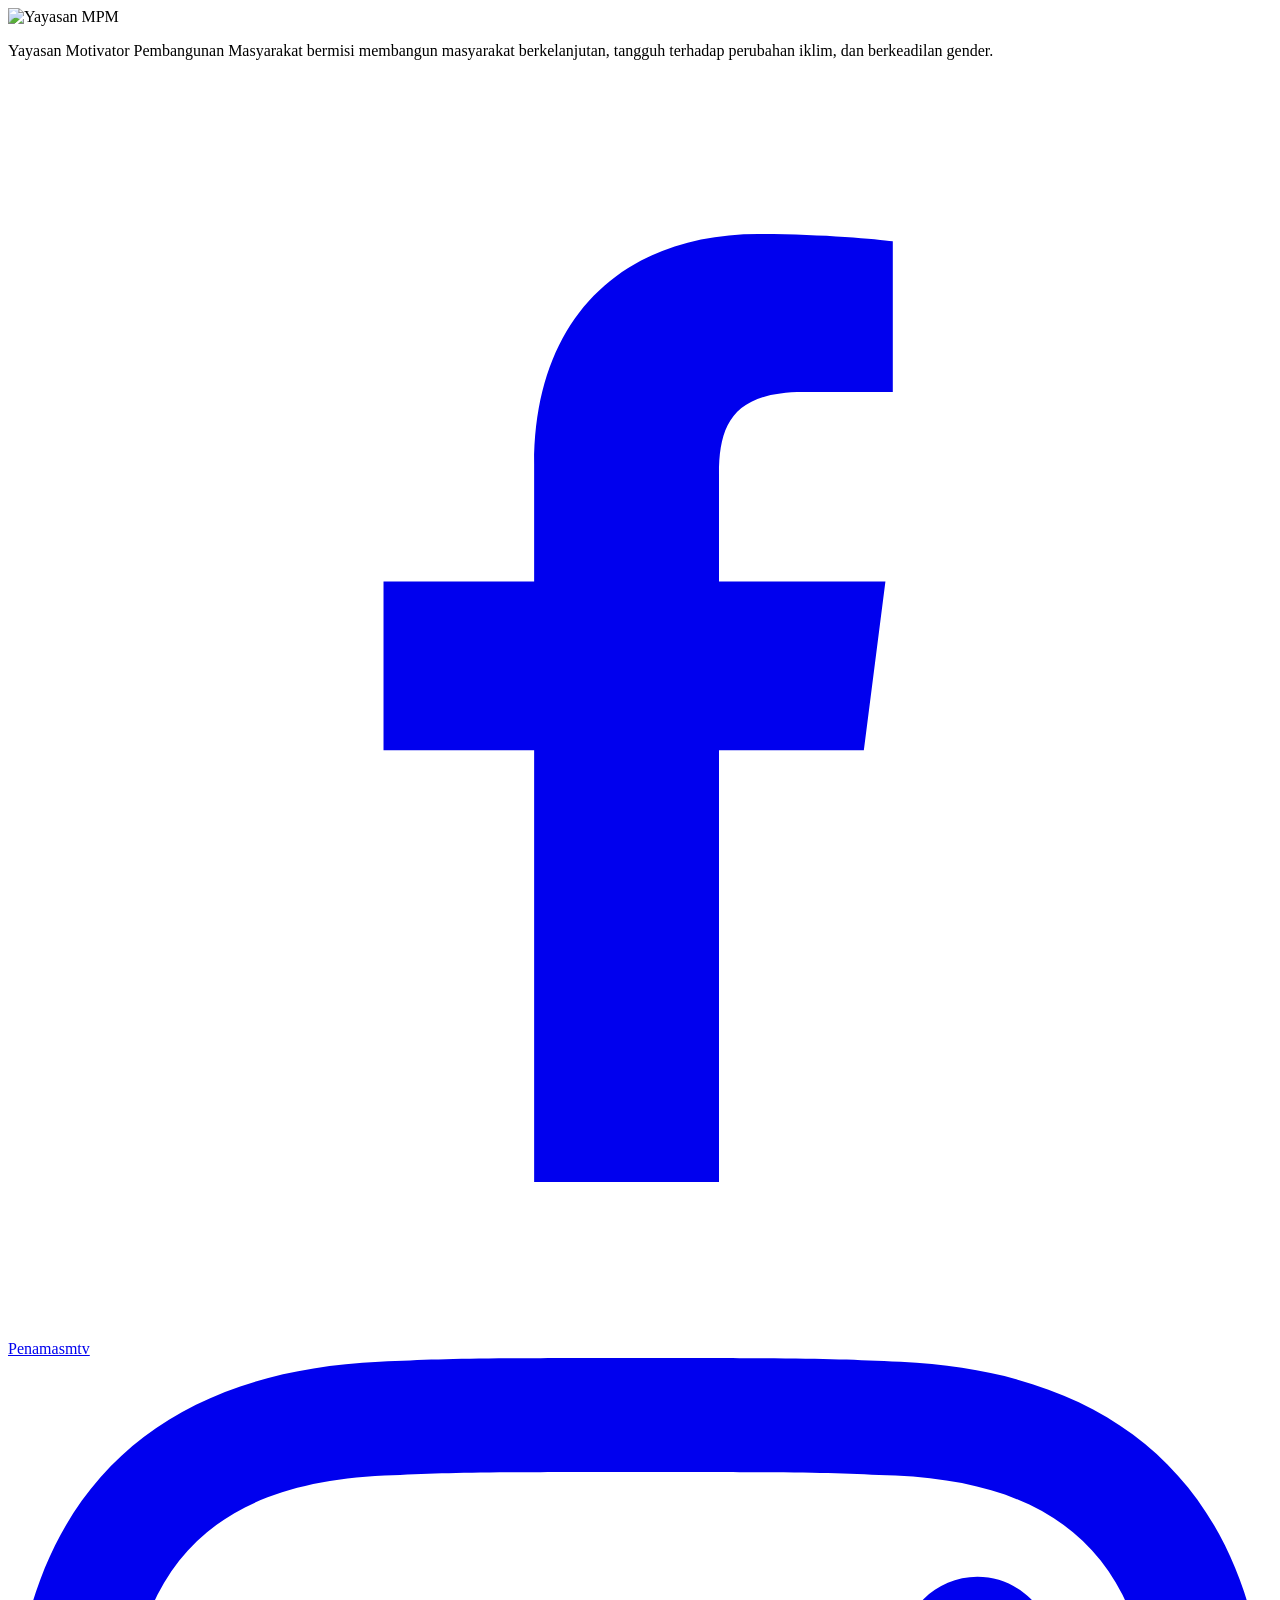
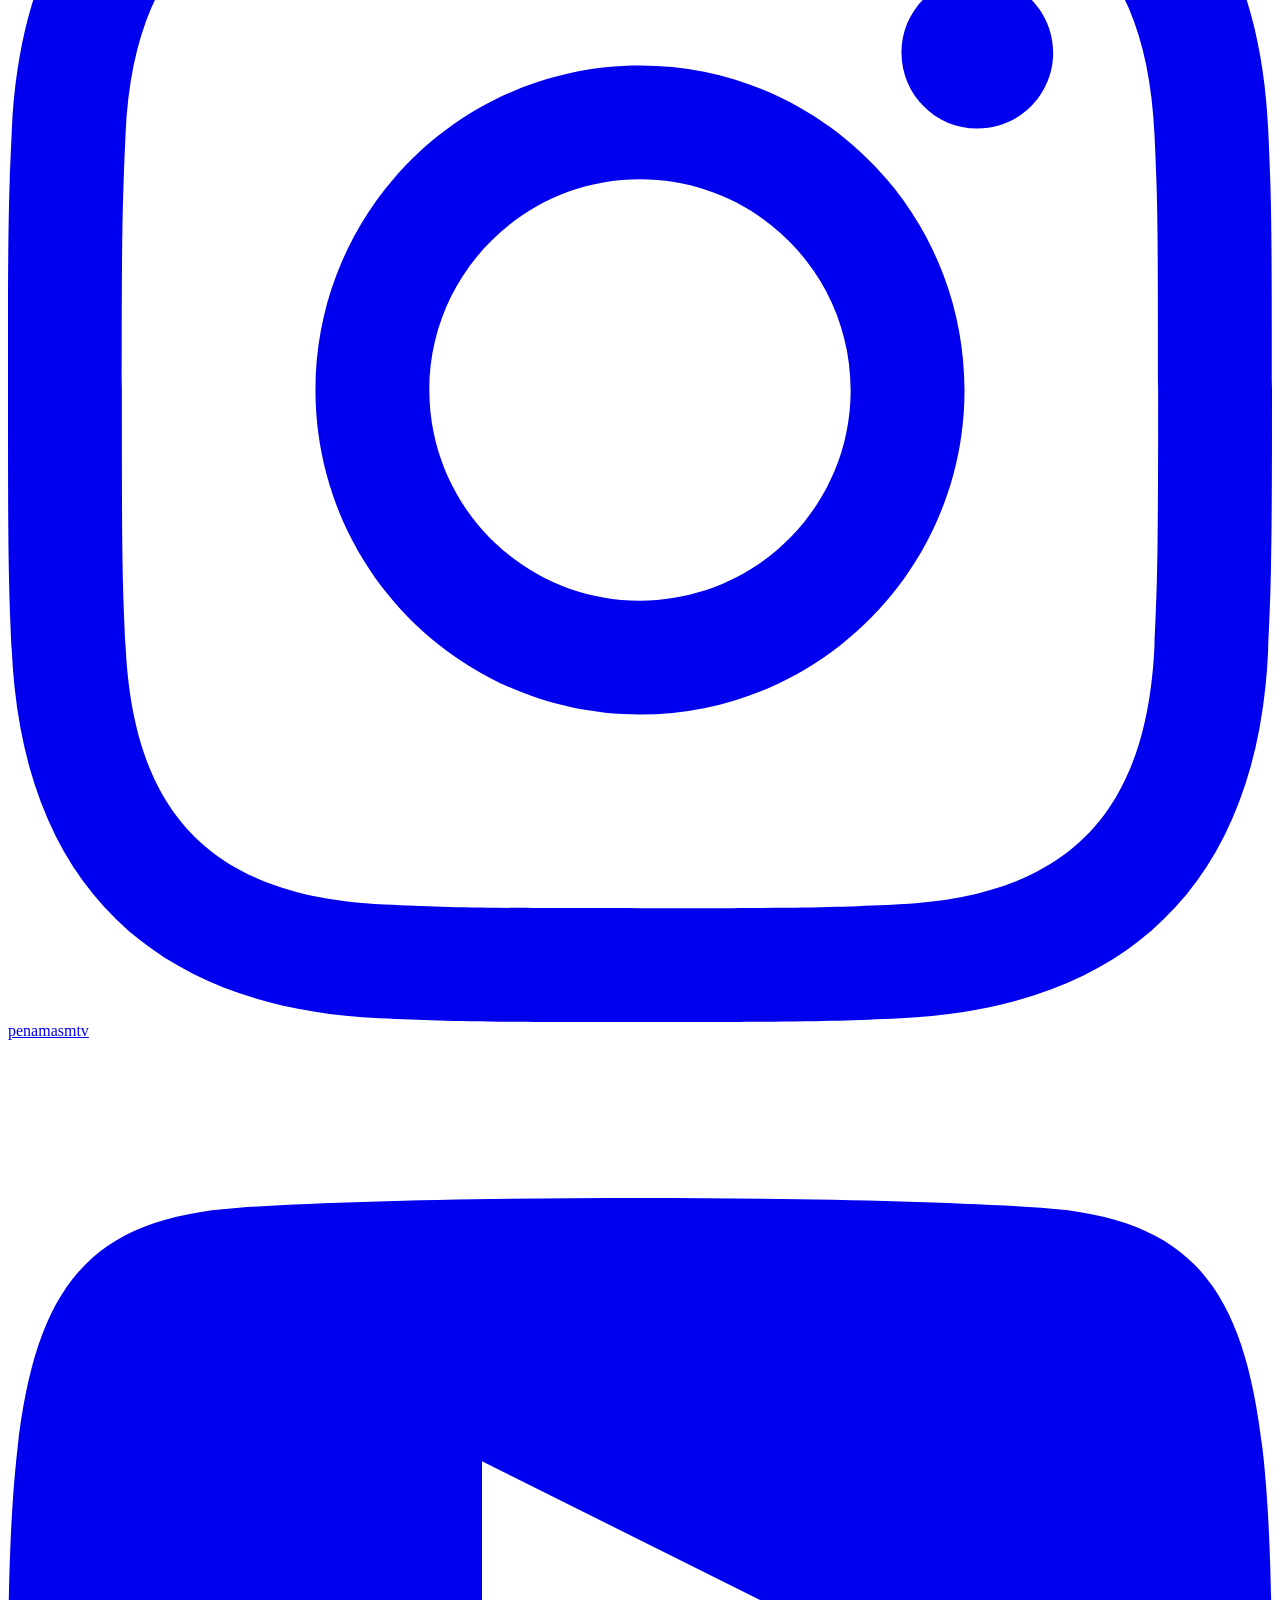
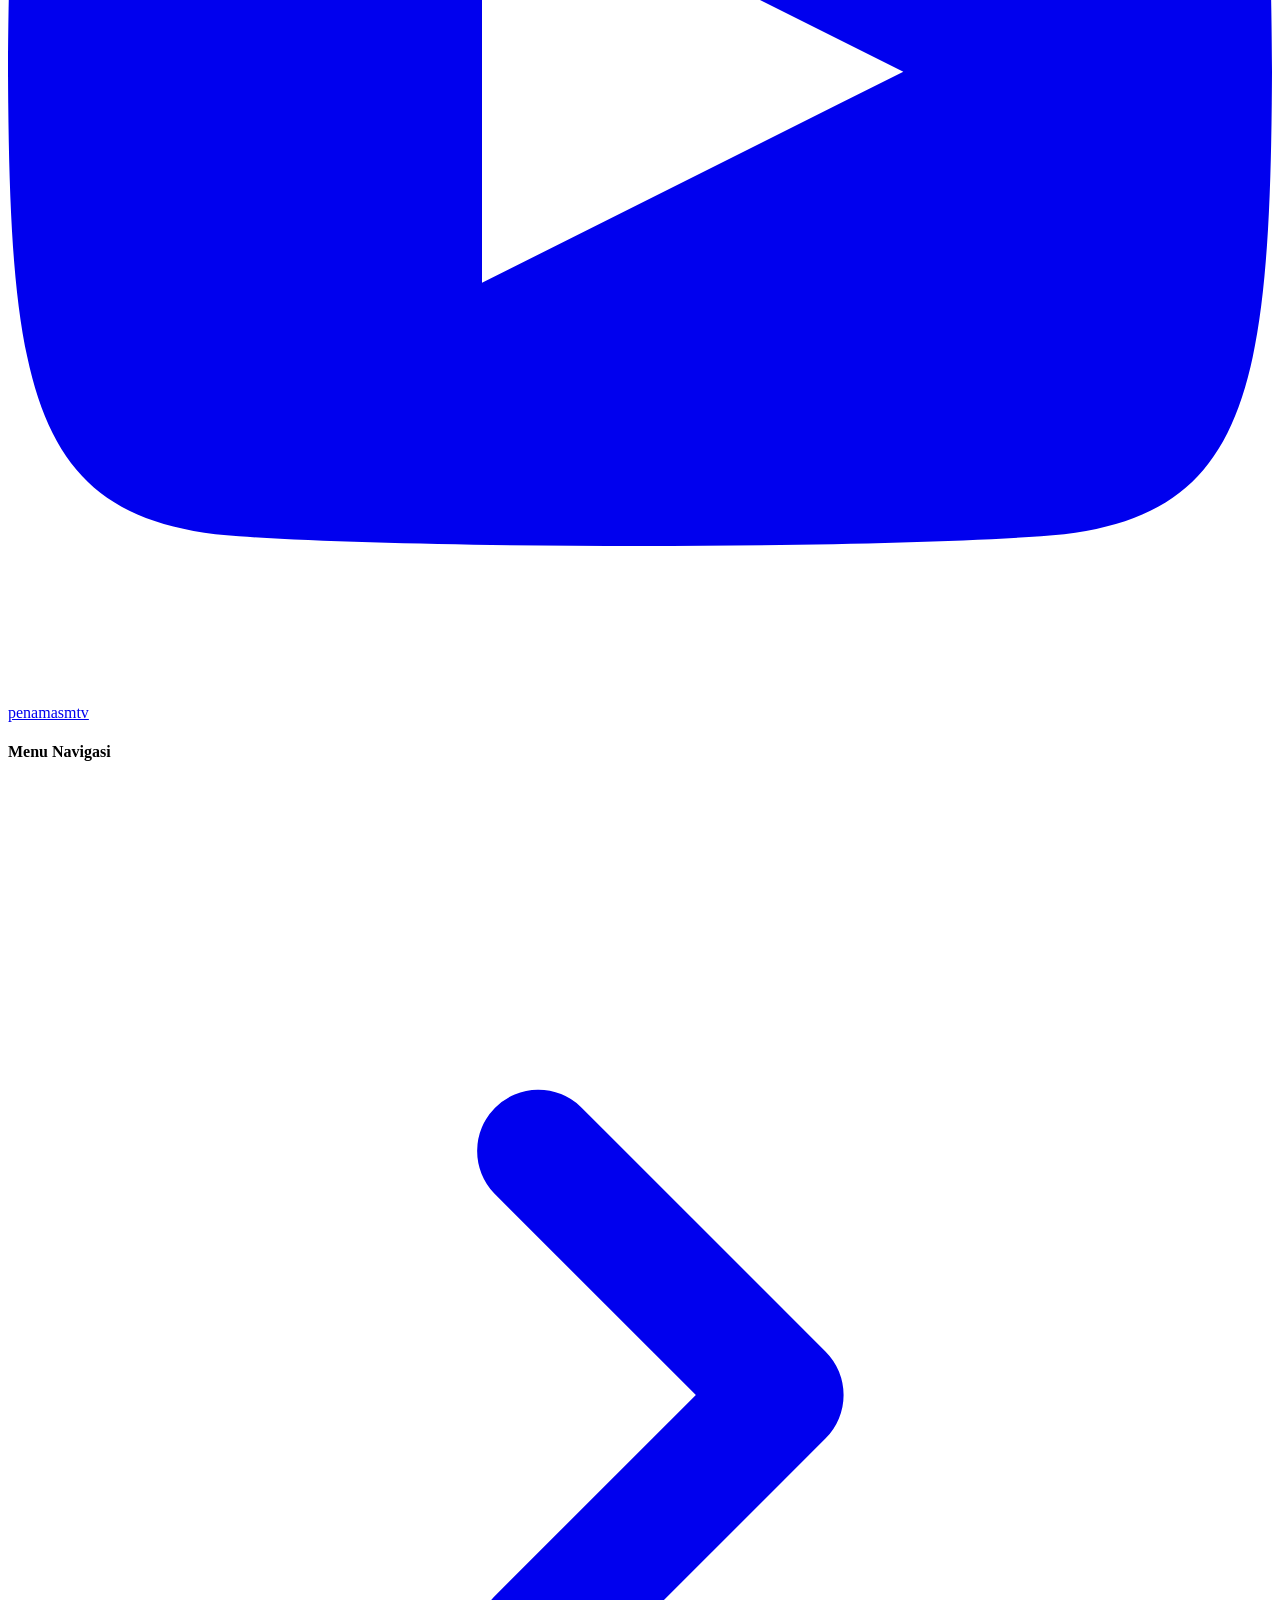
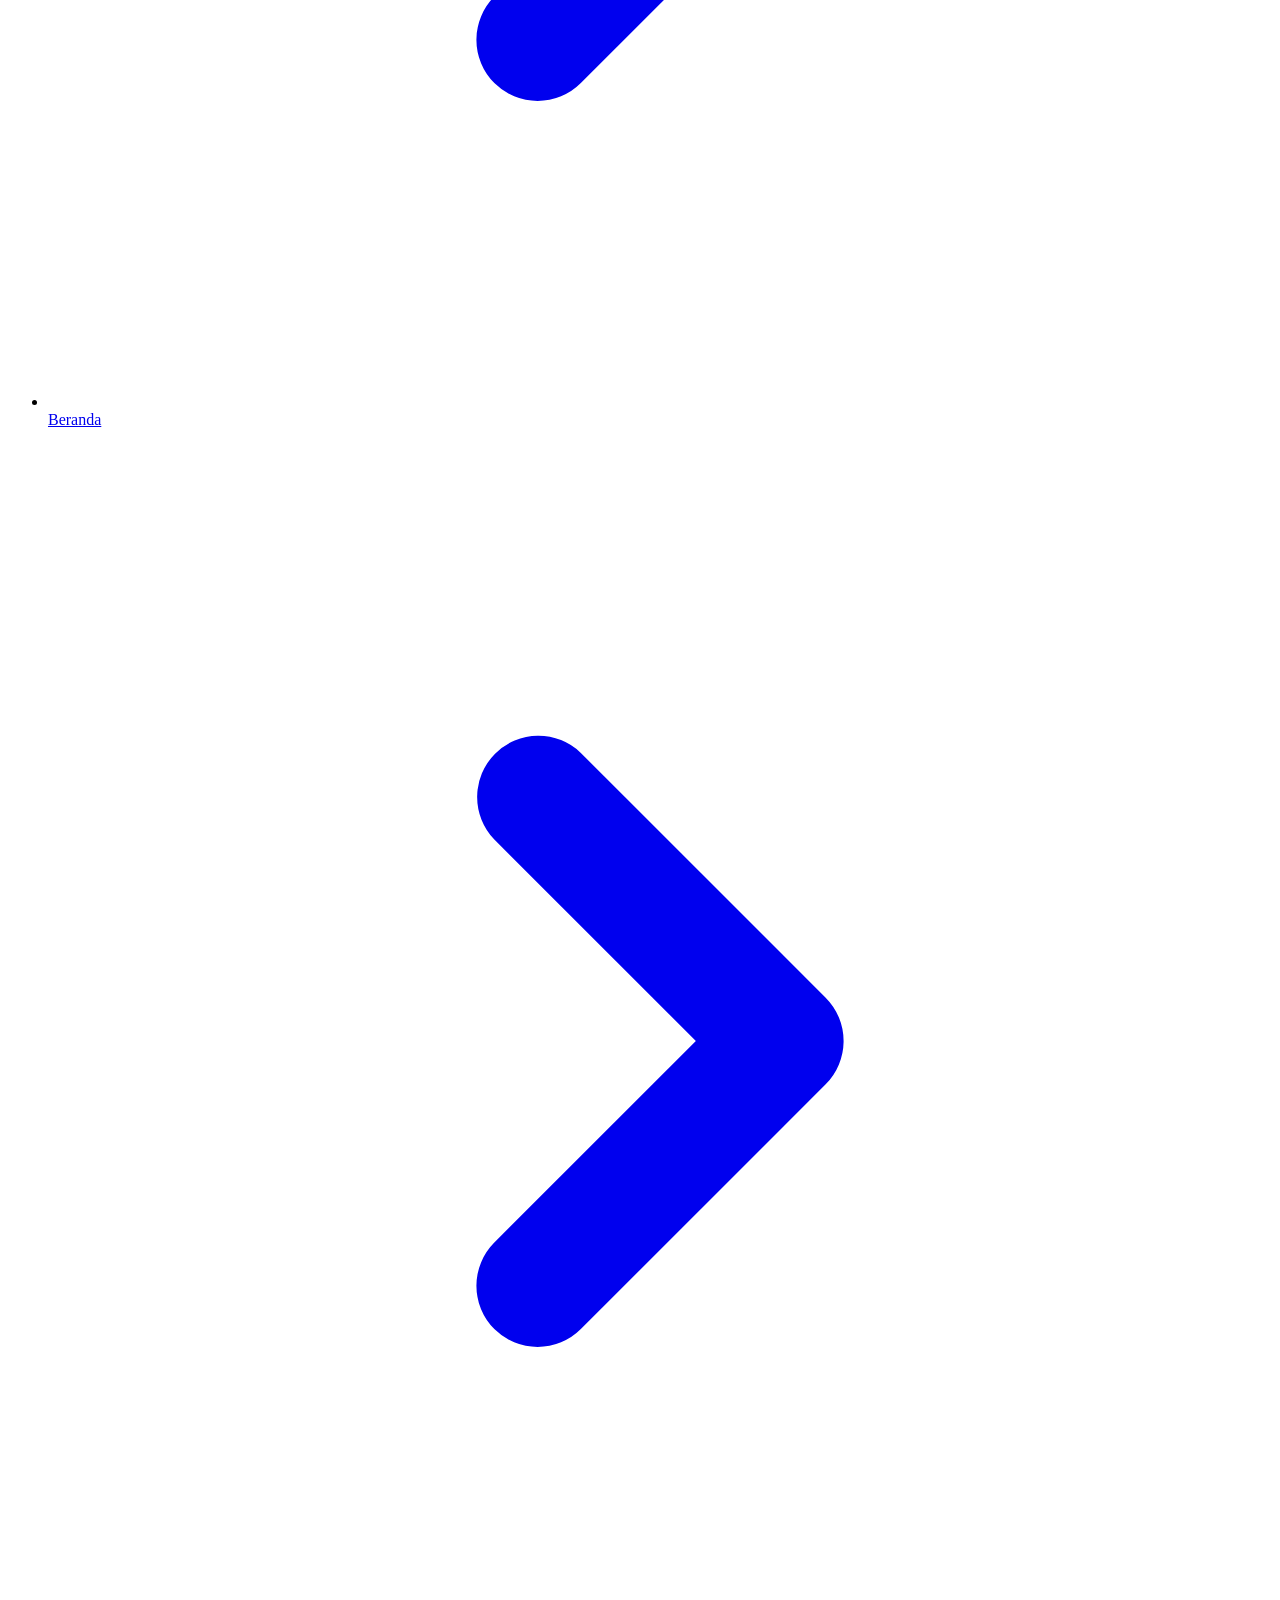
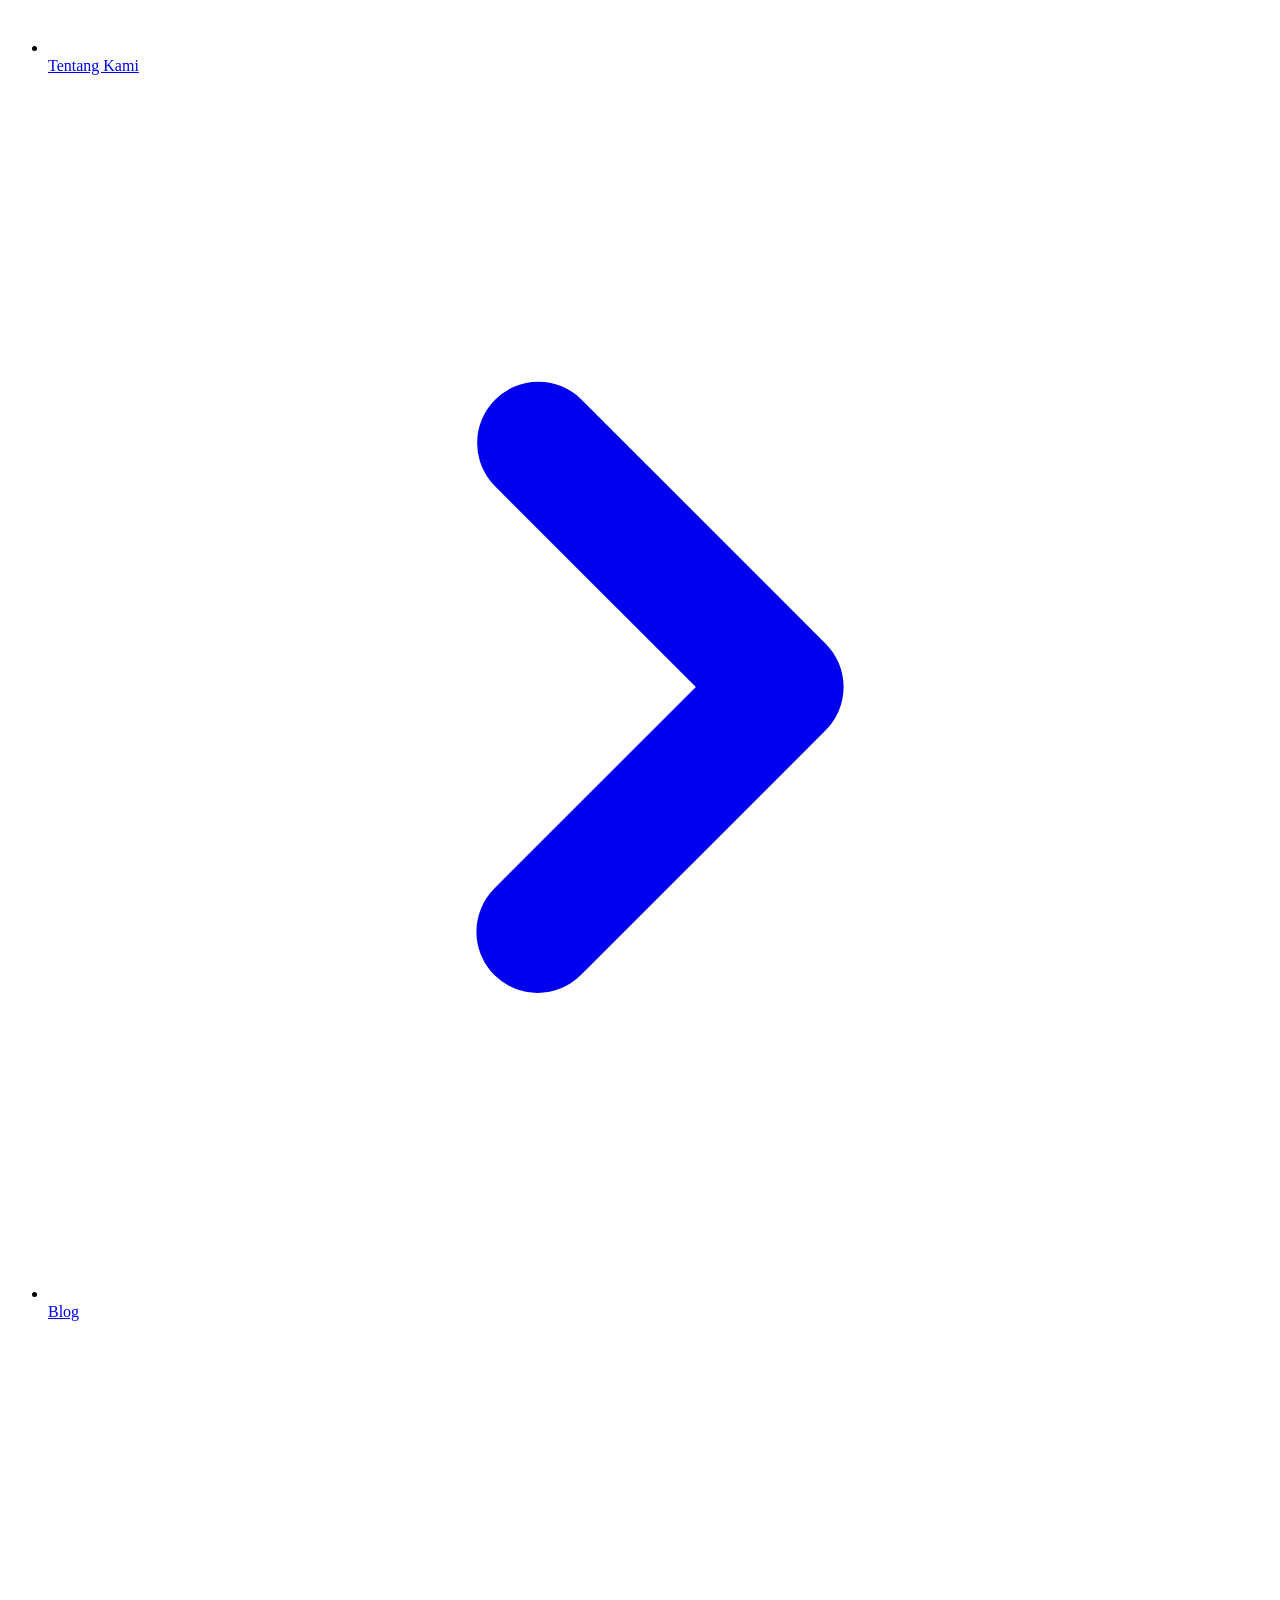
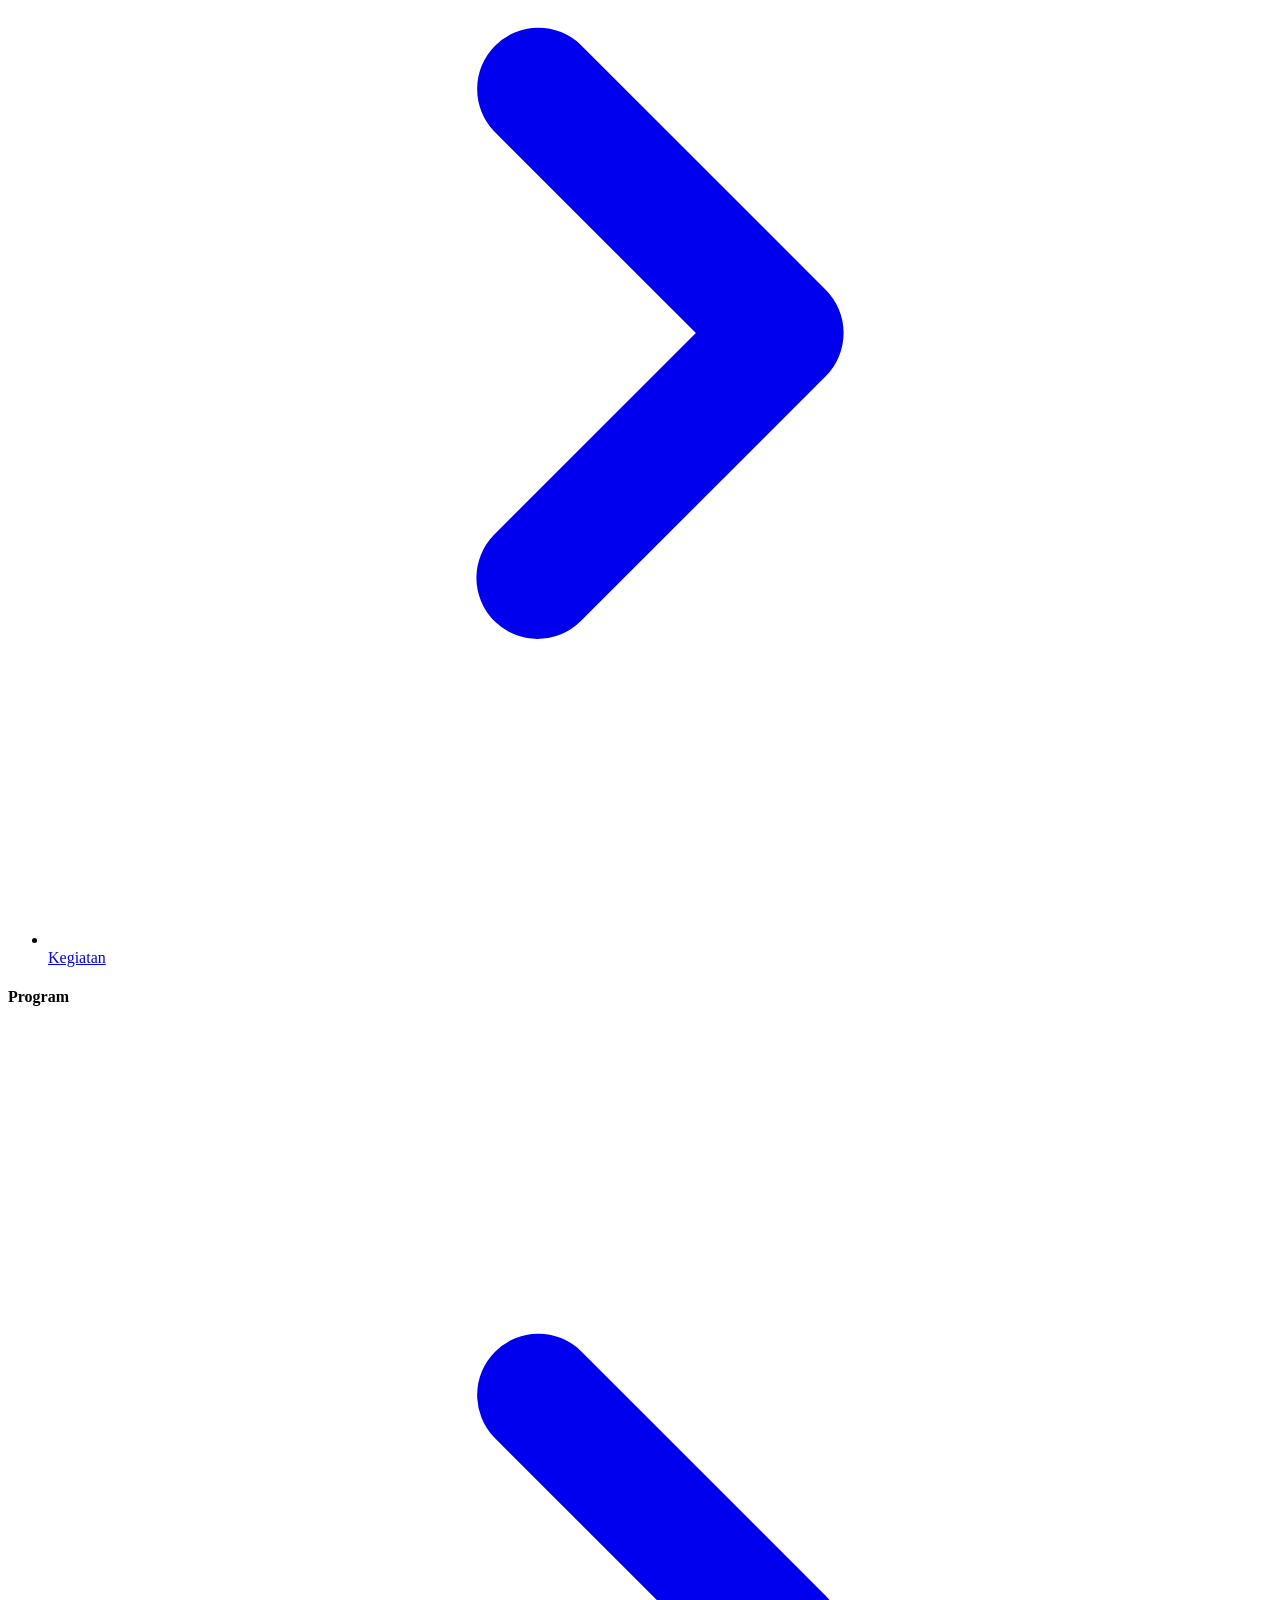
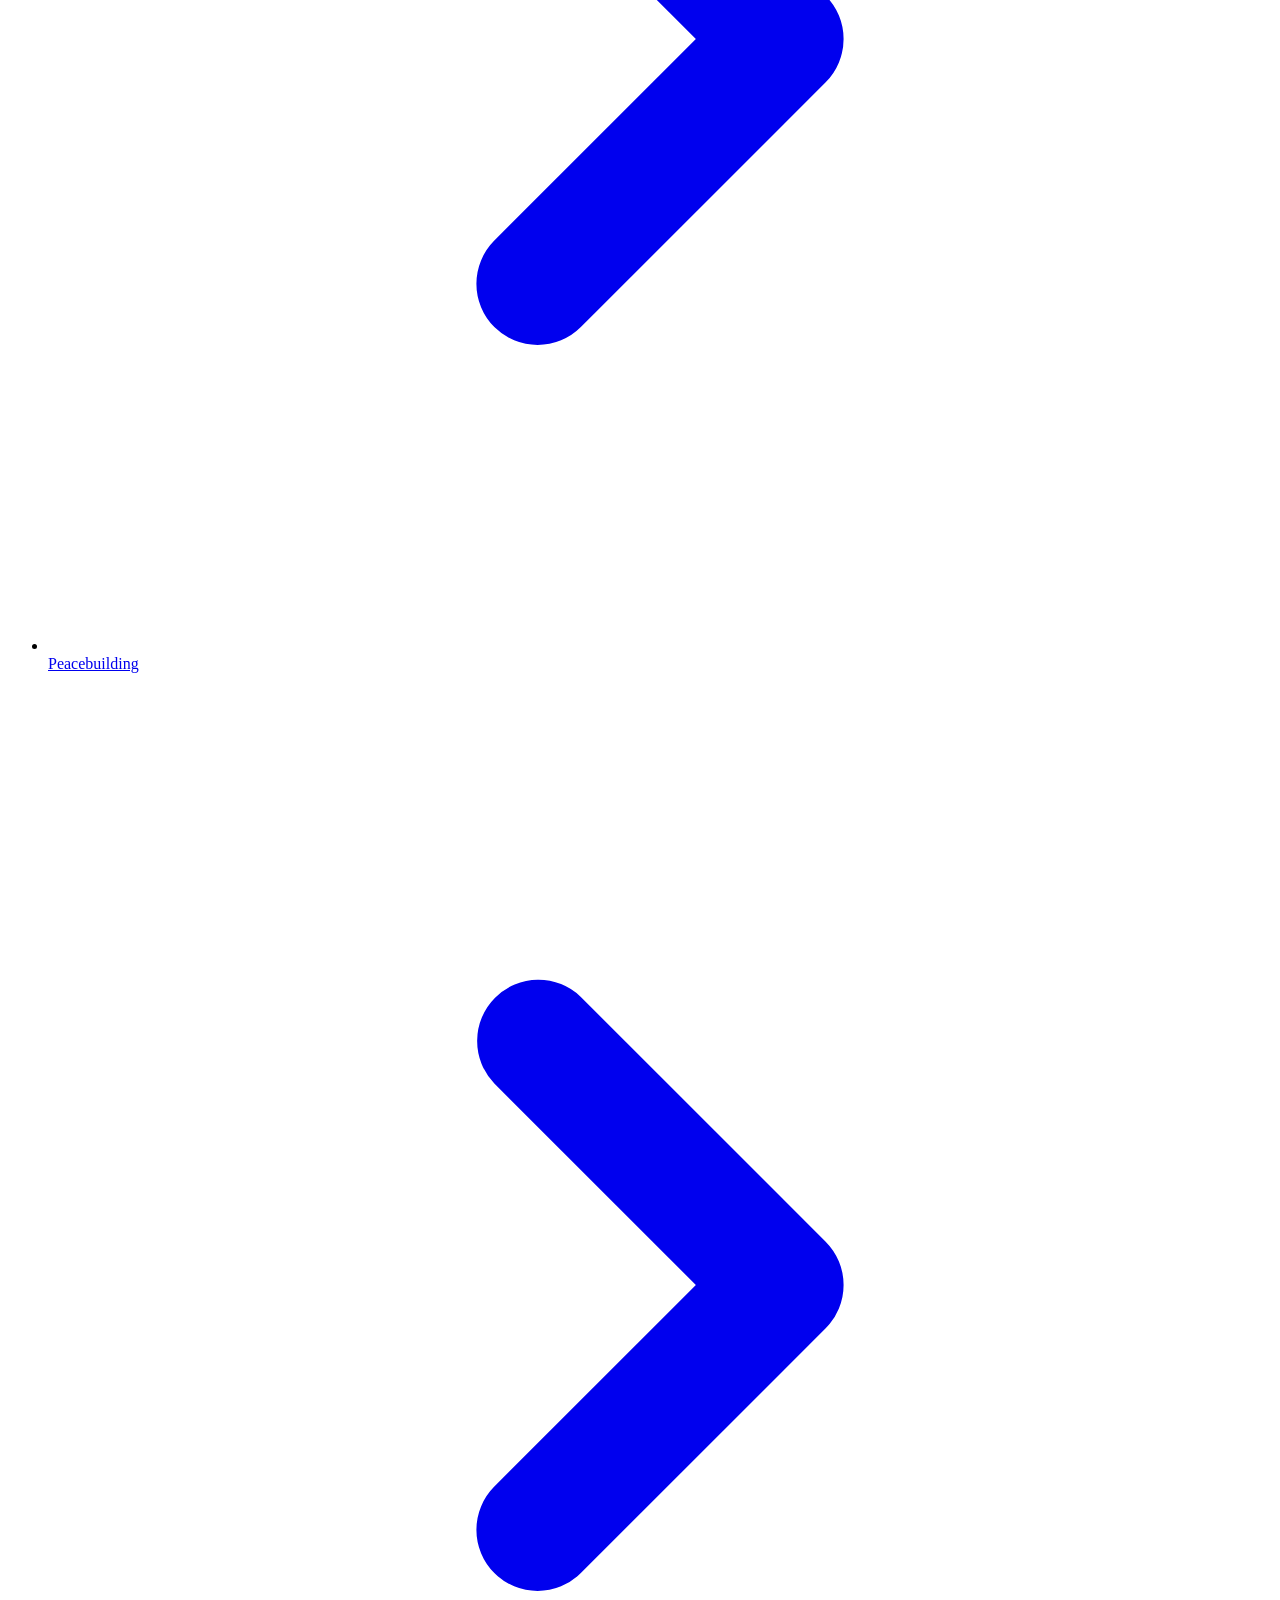
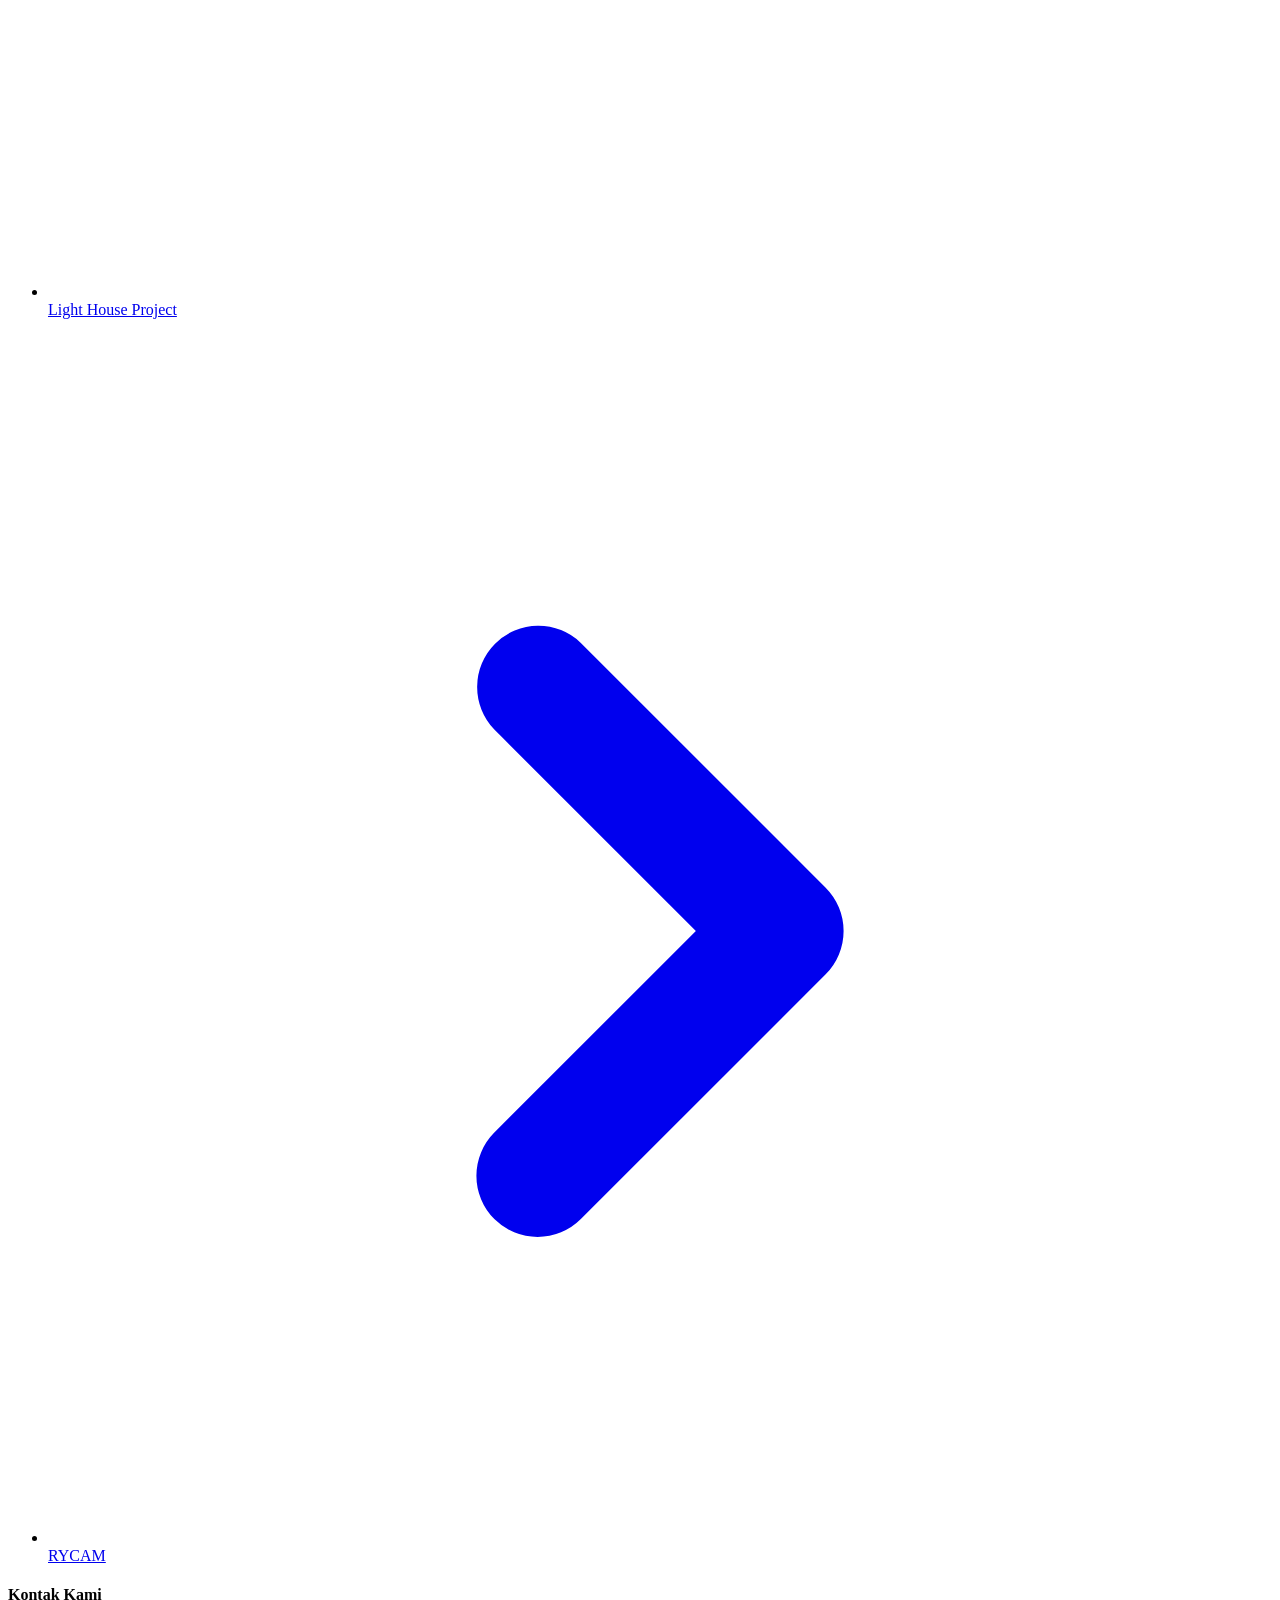
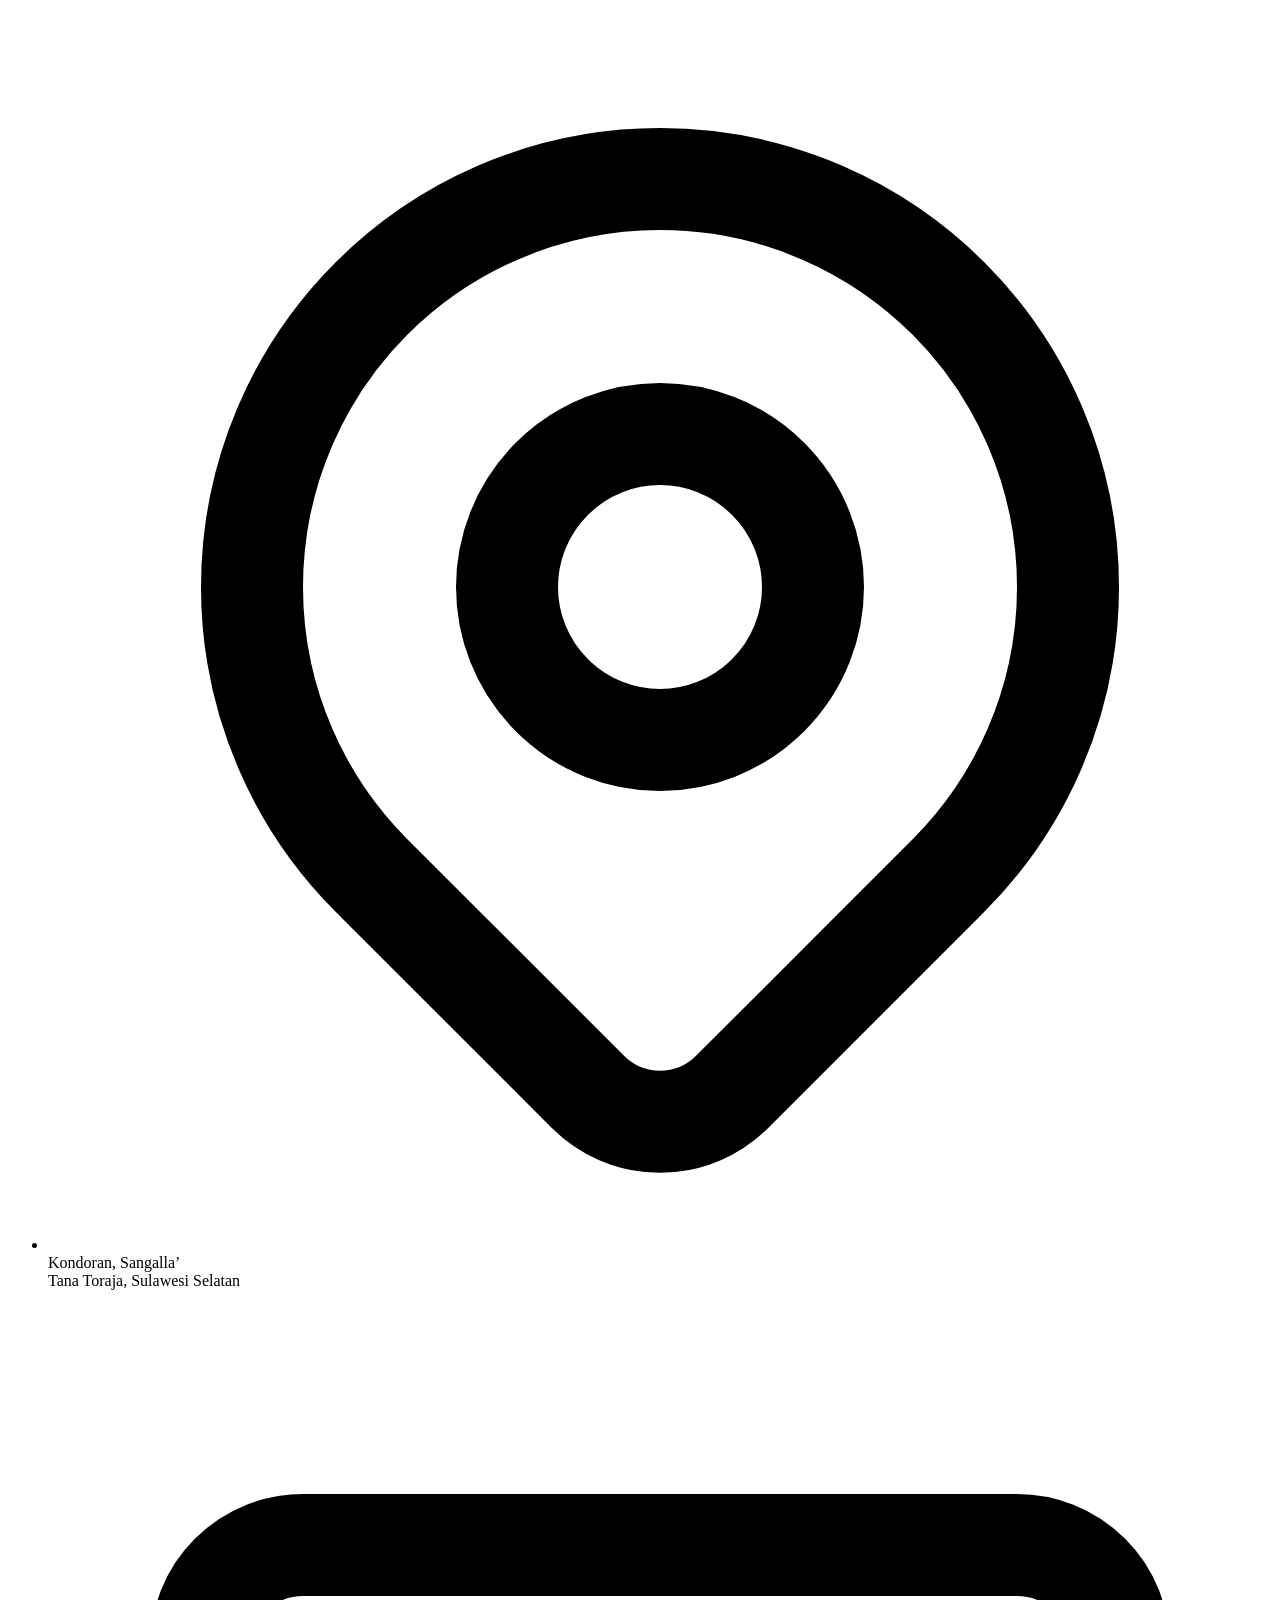
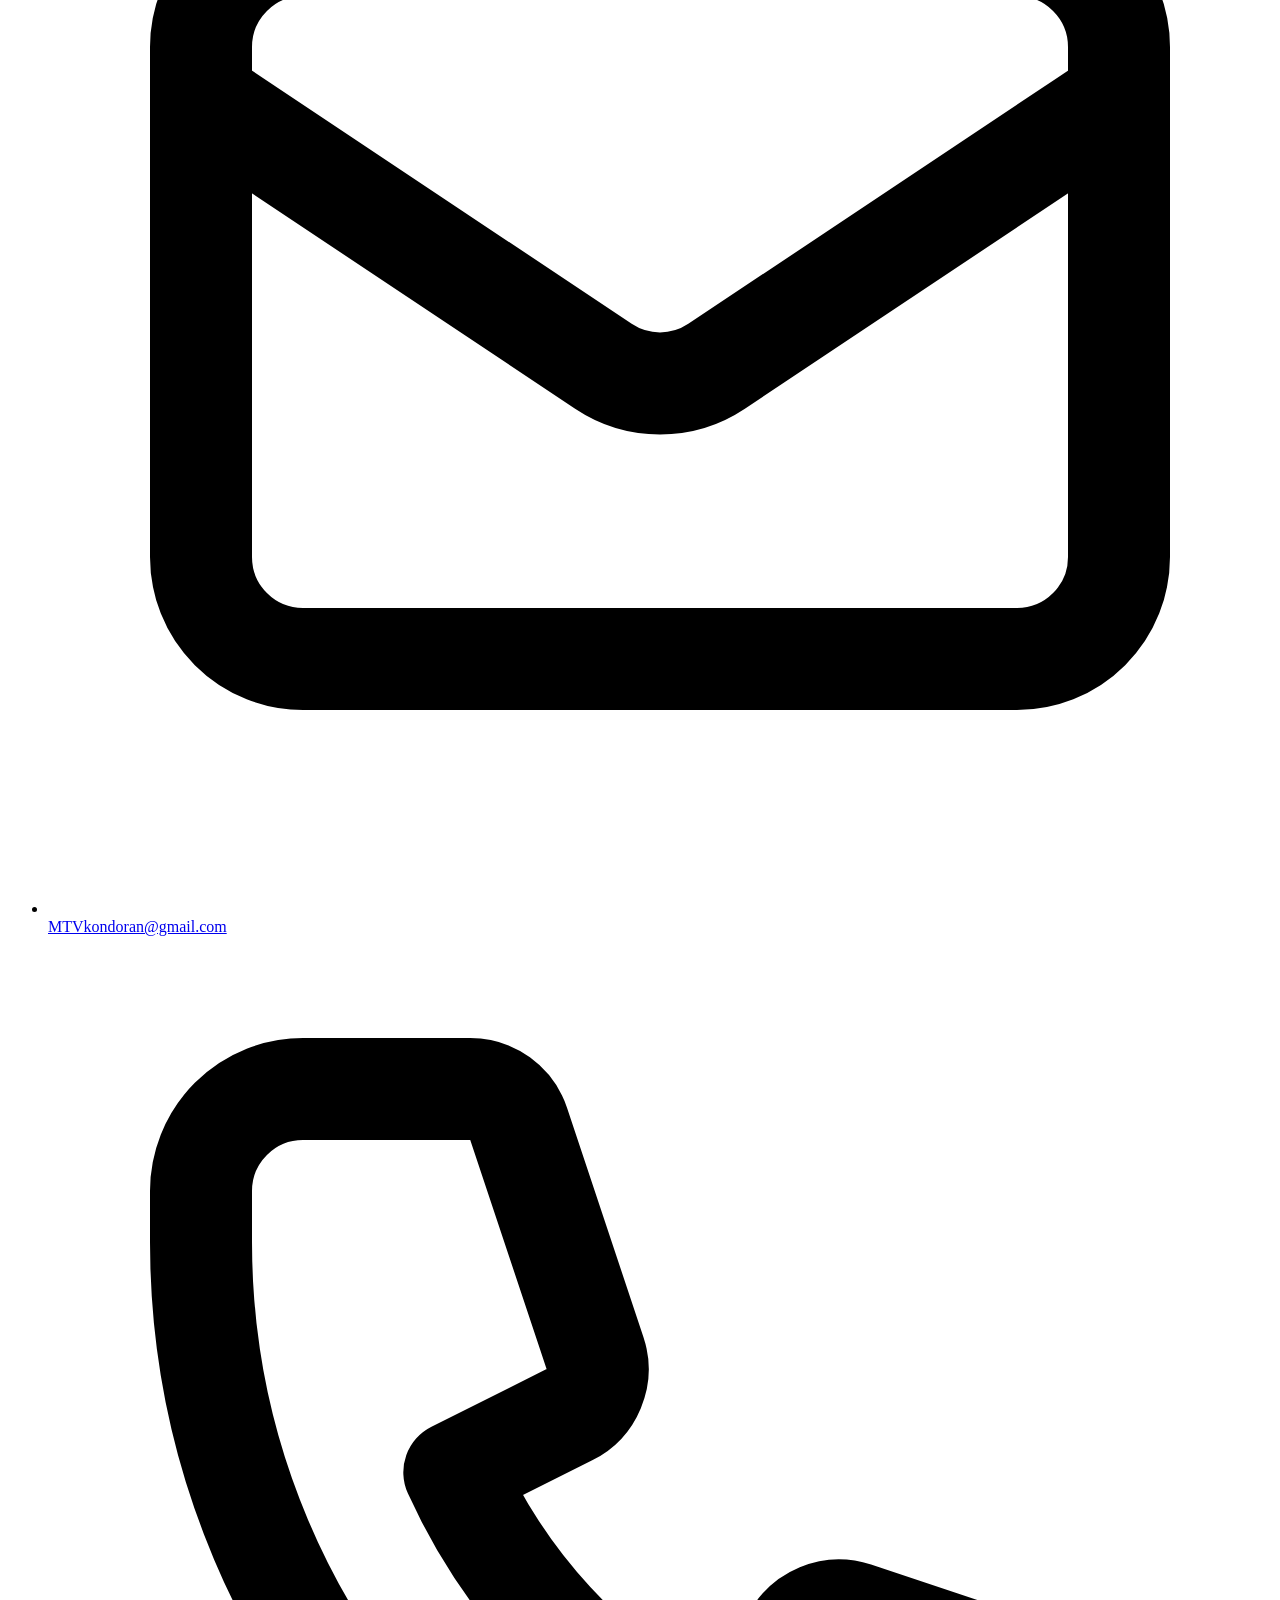
==== components/footer.html @ 064f239c "Add MPM website project Co-authored-by: Copilot <223556219+Copilot@users.noreply.github.com>" ====
<body>
  <footer class="bg-dark text-white pt-20 pb-10 border-t-8 border-primary relative">
    <div class="container mx-auto px-4 lg:px-8 max-w-7xl">
      <div class="grid grid-cols-1 md:grid-cols-2 lg:grid-cols-4 gap-12 mb-16">
        
        <!-- Col 1: Tentang -->
        <div>
          <img src="https://penamasmotivator.org/wp-content/uploads/2025/08/logo-web3.png.webp" alt="Yayasan MPM" class="h-12 mb-6 bg-white p-2 rounded">
          <p class="text-gray-400 mb-6 leading-relaxed">
            Yayasan Motivator Pembangunan Masyarakat bermisi membangun masyarakat berkelanjutan, tangguh terhadap perubahan iklim, dan berkeadilan gender.
          </p>
          <div class="flex flex-col gap-3">
            <a href="https://www.facebook.com/share/19dEZZb1UH/" target="_blank" rel="noopener noreferrer" class="inline-flex w-fit items-center gap-3 text-gray-400 hover:text-white transition-colors">
              <svg aria-hidden="true" fill="currentColor" class="h-5 w-5 text-blue-400" viewBox="0 0 24 24"><path d="M13.5 21v-8.2h2.75l.41-3.2H13.5V7.56c0-.93.26-1.56 1.6-1.56h1.7V3.14c-.3-.04-1.34-.14-2.55-.14-2.53 0-4.26 1.54-4.26 4.37V9.6H7.13v3.2h2.86V21h3.51z"/></svg>
              <span>Penamasmtv</span>
            </a>
            <a href="https://www.instagram.com/penamasmtv?cplk=eWZhNmZvN3ZsanVn" target="_blank" rel="noopener noreferrer" class="inline-flex w-fit items-center gap-3 text-gray-400 hover:text-white transition-colors">
              <svg aria-hidden="true" fill="currentColor" class="h-5 w-5 text-pink-400" viewBox="0 0 24 24"><path fill-rule="evenodd" d="M12 2.163c3.204 0 3.584.012 4.85.07 3.252.148 4.771 1.691 4.919 4.919.058 1.265.069 1.645.069 4.849 0 3.205-.012 3.584-.069 4.849-.149 3.225-1.664 4.771-4.919 4.919-1.266.058-1.644.07-4.85.07-3.204 0-3.584-.012-4.849-.07-3.26-.149-4.771-1.699-4.919-4.92-.058-1.265-.07-1.644-.07-4.849 0-3.204.013-3.583.07-4.849.149-3.227 1.664-4.771 4.919-4.919 1.266-.057 1.645-.069 4.849-.069zm0-2.163c-3.259 0-3.667.014-4.947.072-4.358.2-6.78 2.618-6.98 6.98-.059 1.281-.073 1.689-.073 4.948 0 3.259.014 3.668.072 4.948.2 4.358 2.618 6.78 6.98 6.98 1.281.058 1.689.072 4.948.072 3.259 0 3.668-.014 4.948-.072 4.354-.2 6.782-2.618 6.979-6.98.059-1.28.073-1.689.073-4.948 0-3.259-.014-3.667-.072-4.947-.196-4.354-2.617-6.78-6.979-6.98-1.281-.059-1.69-.073-4.949-.073zm0 5.838c-3.403 0-6.162 2.759-6.162 6.162s2.759 6.163 6.162 6.163 6.162-2.759 6.162-6.163c0-3.403-2.759-6.162-6.162-6.162zm0 10.162c-2.209 0-4-1.79-4-4 0-2.209 1.791-4 4-4s4 1.791 4 4c0 2.21-1.791 4-4 4zm6.406-11.845c-.796 0-1.441.645-1.441 1.44s.645 1.44 1.441 1.44c.795 0 1.439-.645 1.439-1.44s-.644-1.44-1.439-1.44z" clip-rule="evenodd"/></svg>
              <span>penamasmtv</span>
            </a>
            <a href="https://youtube.com/@penamasmtv?si=Id0U0XbaN6v3ncED" target="_blank" rel="noopener noreferrer" class="inline-flex w-fit items-center gap-3 text-gray-400 hover:text-white transition-colors">
              <svg aria-hidden="true" fill="currentColor" class="h-5 w-5 text-red-400" viewBox="0 0 24 24"><path d="M19.615 3.184c-3.604-.246-11.631-.245-15.23 0-3.897.266-4.356 2.62-4.385 8.816.029 6.185.484 8.549 4.385 8.816 3.6.245 11.626.246 15.23 0 3.897-.266 4.356-2.62 4.385-8.816-.029-6.185-.484-8.549-4.385-8.816zm-10.615 12.816v-8l8 3.993-8 4.007z"/></svg>
              <span>penamasmtv</span>
            </a>
          </div>
        </div>

        <!-- Col 2: Menu -->
        <div>
          <h4 class="text-white text-lg font-bold mb-6">Menu Navigasi</h4>
          <ul class="space-y-3">
            <li><a href="index.html" class="text-gray-400 hover:text-white transition-colors flex items-center gap-2"><svg class="w-3 h-3" fill="currentColor" viewBox="0 0 20 20"><path d="M7.293 14.707a1 1 0 010-1.414L10.586 10 7.293 6.707a1 1 0 011.414-1.414l4 4a1 1 0 010 1.414l-4 4a1 1 0 01-1.414 0z"/></svg> Beranda</a></li>
            <li><a href="pages/tentang.html" class="text-gray-400 hover:text-white transition-colors flex items-center gap-2"><svg class="w-3 h-3" fill="currentColor" viewBox="0 0 20 20"><path d="M7.293 14.707a1 1 0 010-1.414L10.586 10 7.293 6.707a1 1 0 011.414-1.414l4 4a1 1 0 010 1.414l-4 4a1 1 0 01-1.414 0z"/></svg> Tentang Kami</a></li>
            <li><a href="pages/blog.html" class="text-gray-400 hover:text-white transition-colors flex items-center gap-2"><svg class="w-3 h-3" fill="currentColor" viewBox="0 0 20 20"><path d="M7.293 14.707a1 1 0 010-1.414L10.586 10 7.293 6.707a1 1 0 011.414-1.414l4 4a1 1 0 010 1.414l-4 4a1 1 0 01-1.414 0z"/></svg> Blog</a></li>
            <li><a href="pages/kegiatan.html" class="text-gray-400 hover:text-white transition-colors flex items-center gap-2"><svg class="w-3 h-3" fill="currentColor" viewBox="0 0 20 20"><path d="M7.293 14.707a1 1 0 010-1.414L10.586 10 7.293 6.707a1 1 0 011.414-1.414l4 4a1 1 0 010 1.414l-4 4a1 1 0 01-1.414 0z"/></svg> Kegiatan</a></li>
          </ul>
        </div>

        <!-- Col 3: Program -->
        <div>
          <h4 class="text-white text-lg font-bold mb-6">Program</h4>
          <ul class="space-y-3">
            <li><a href="pages/program/peacebuilding.html" class="text-gray-400 hover:text-white transition-colors flex items-center gap-2"><svg class="w-3 h-3" fill="currentColor" viewBox="0 0 20 20"><path d="M7.293 14.707a1 1 0 010-1.414L10.586 10 7.293 6.707a1 1 0 011.414-1.414l4 4a1 1 0 010 1.414l-4 4a1 1 0 01-1.414 0z"/></svg> Peacebuilding</a></li>
            <li><a href="pages/program/light-house-project.html" class="text-gray-400 hover:text-white transition-colors flex items-center gap-2"><svg class="w-3 h-3" fill="currentColor" viewBox="0 0 20 20"><path d="M7.293 14.707a1 1 0 010-1.414L10.586 10 7.293 6.707a1 1 0 011.414-1.414l4 4a1 1 0 010 1.414l-4 4a1 1 0 01-1.414 0z"/></svg> Light House Project</a></li>
            <li><a href="pages/program/rycam.html" class="text-gray-400 hover:text-white transition-colors flex items-center gap-2"><svg class="w-3 h-3" fill="currentColor" viewBox="0 0 20 20"><path d="M7.293 14.707a1 1 0 010-1.414L10.586 10 7.293 6.707a1 1 0 011.414-1.414l4 4a1 1 0 010 1.414l-4 4a1 1 0 01-1.414 0z"/></svg> RYCAM</a></li>
          </ul>
        </div>

        <!-- Col 4: Kontak -->
        <div>
          <h4 class="text-white text-lg font-bold mb-6">Kontak Kami</h4>
          <ul class="space-y-4 text-gray-400">
            <li class="flex items-start">
              <svg class="h-6 w-6 text-primary mr-3 flex-shrink-0" fill="none" viewBox="0 0 24 24" stroke="currentColor"><path stroke-linecap="round" stroke-linejoin="round" stroke-width="2" d="M17.657 16.657L13.414 20.9a1.998 1.998 0 01-2.827 0l-4.244-4.243a8 8 0 1111.314 0z" /><path stroke-linecap="round" stroke-linejoin="round" stroke-width="2" d="M15 11a3 3 0 11-6 0 3 3 0 016 0z" /></svg>
              <span>Kondoran, Sangalla’<br>Tana Toraja, Sulawesi Selatan</span>
            </li>
            <li class="flex items-center">
              <svg class="h-6 w-6 text-primary mr-3 flex-shrink-0" fill="none" viewBox="0 0 24 24" stroke="currentColor"><path stroke-linecap="round" stroke-linejoin="round" stroke-width="2" d="M3 8l7.89 5.26a2 2 0 002.22 0L21 8M5 19h14a2 2 0 002-2V7a2 2 0 00-2-2H5a2 2 0 00-2 2v10a2 2 0 002 2z" /></svg>
              <a href="mailto:MTVkondoran@gmail.com" class="hover:text-white transition-colors">MTVkondoran@gmail.com</a>
            </li>
            <li class="flex items-center">
              <svg class="h-6 w-6 text-primary mr-3 flex-shrink-0" fill="none" viewBox="0 0 24 24" stroke="currentColor"><path stroke-linecap="round" stroke-linejoin="round" stroke-width="2" d="M3 5a2 2 0 012-2h3.28a1 1 0 01.948.684l1.498 4.493a1 1 0 01-.502 1.21l-2.257 1.13a11.042 11.042 0 005.516 5.516l1.13-2.257a1 1 0 011.21-.502l4.493 1.498a1 1 0 01.684.949V19a2 2 0 01-2 2h-1C9.716 21 3 14.284 3 6V5z" /></svg>
              <a href="tel:+628123456789" class="hover:text-white transition-colors">+62 812-3456-7890</a>
            </li>
          </ul>
        </div>
      </div>
      
      <div class="border-t border-gray-800 pt-8 mt-8 text-center text-gray-500 text-sm">
        <p>&copy; 2025 Yayasan Motivator Pembangunan Masyarakat. Hak cipta dilindungi.</p>
      </div>
    </div>
  </footer>
</body>
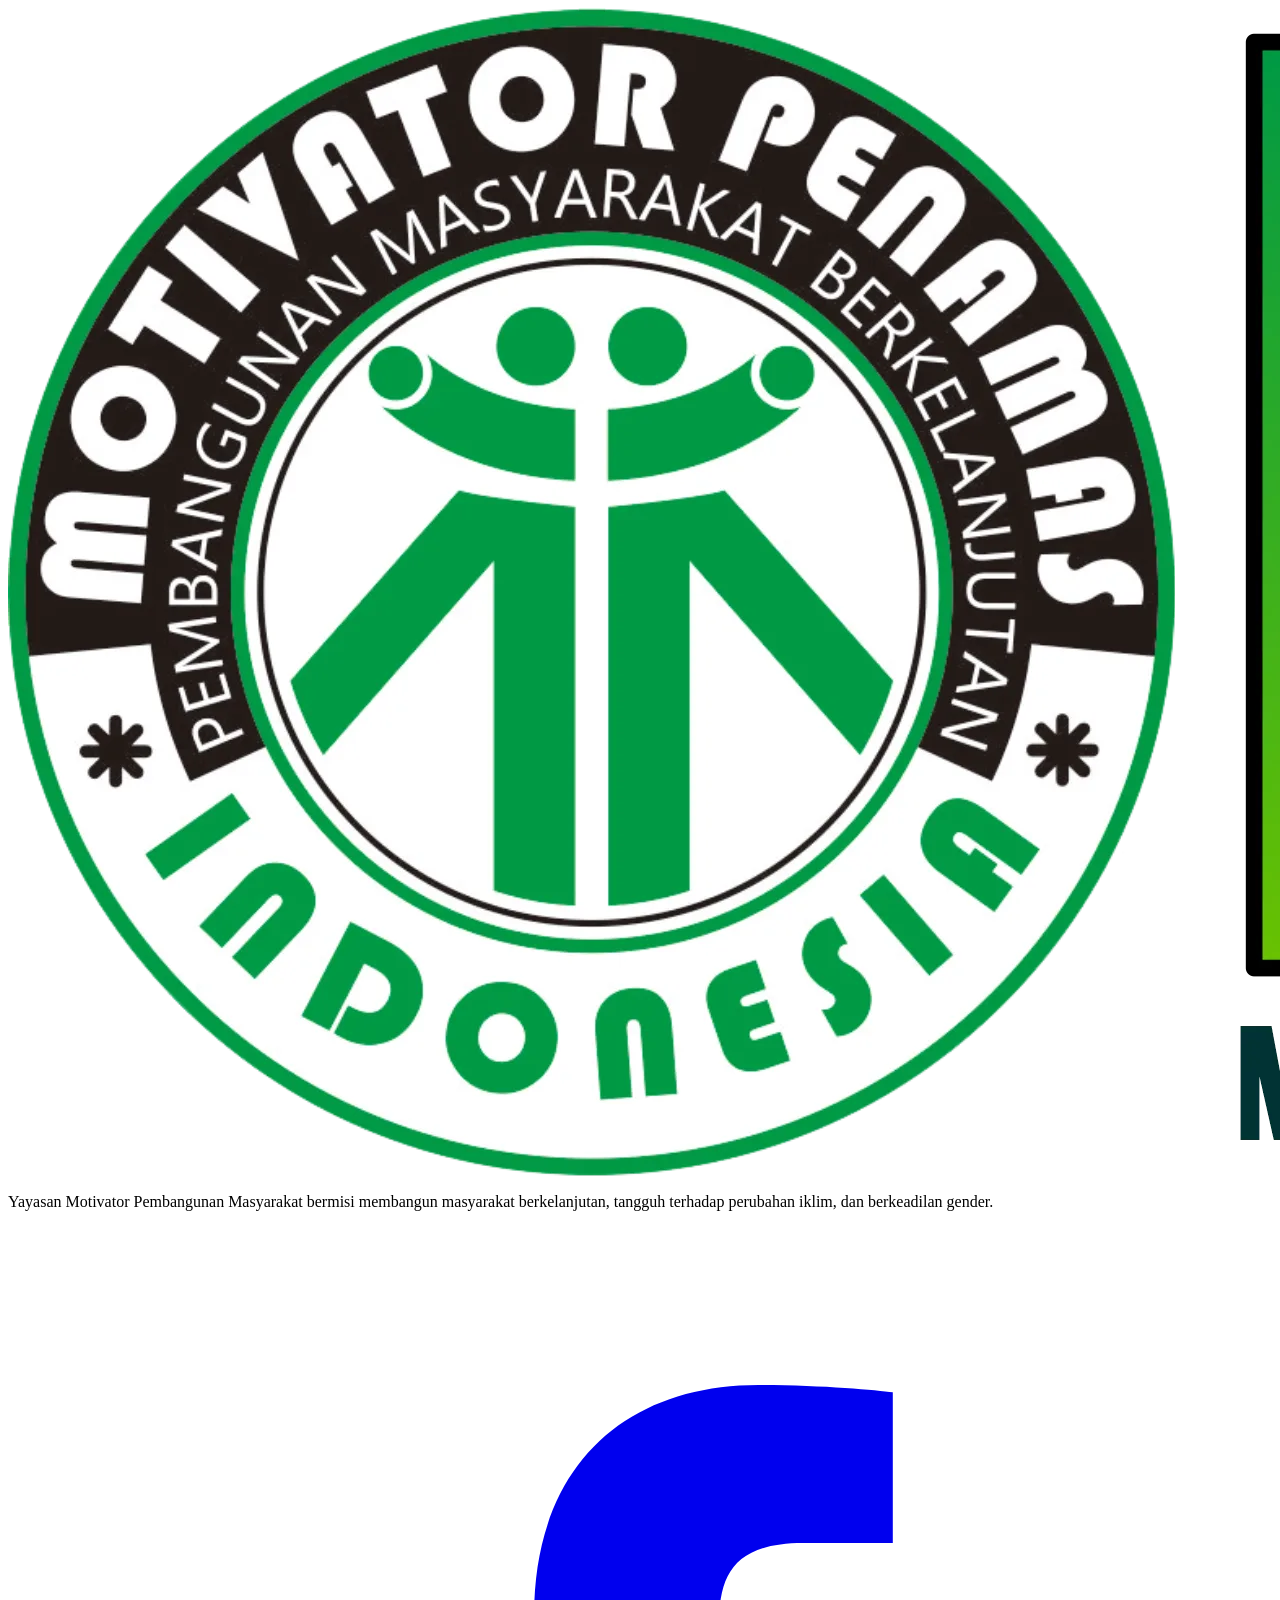
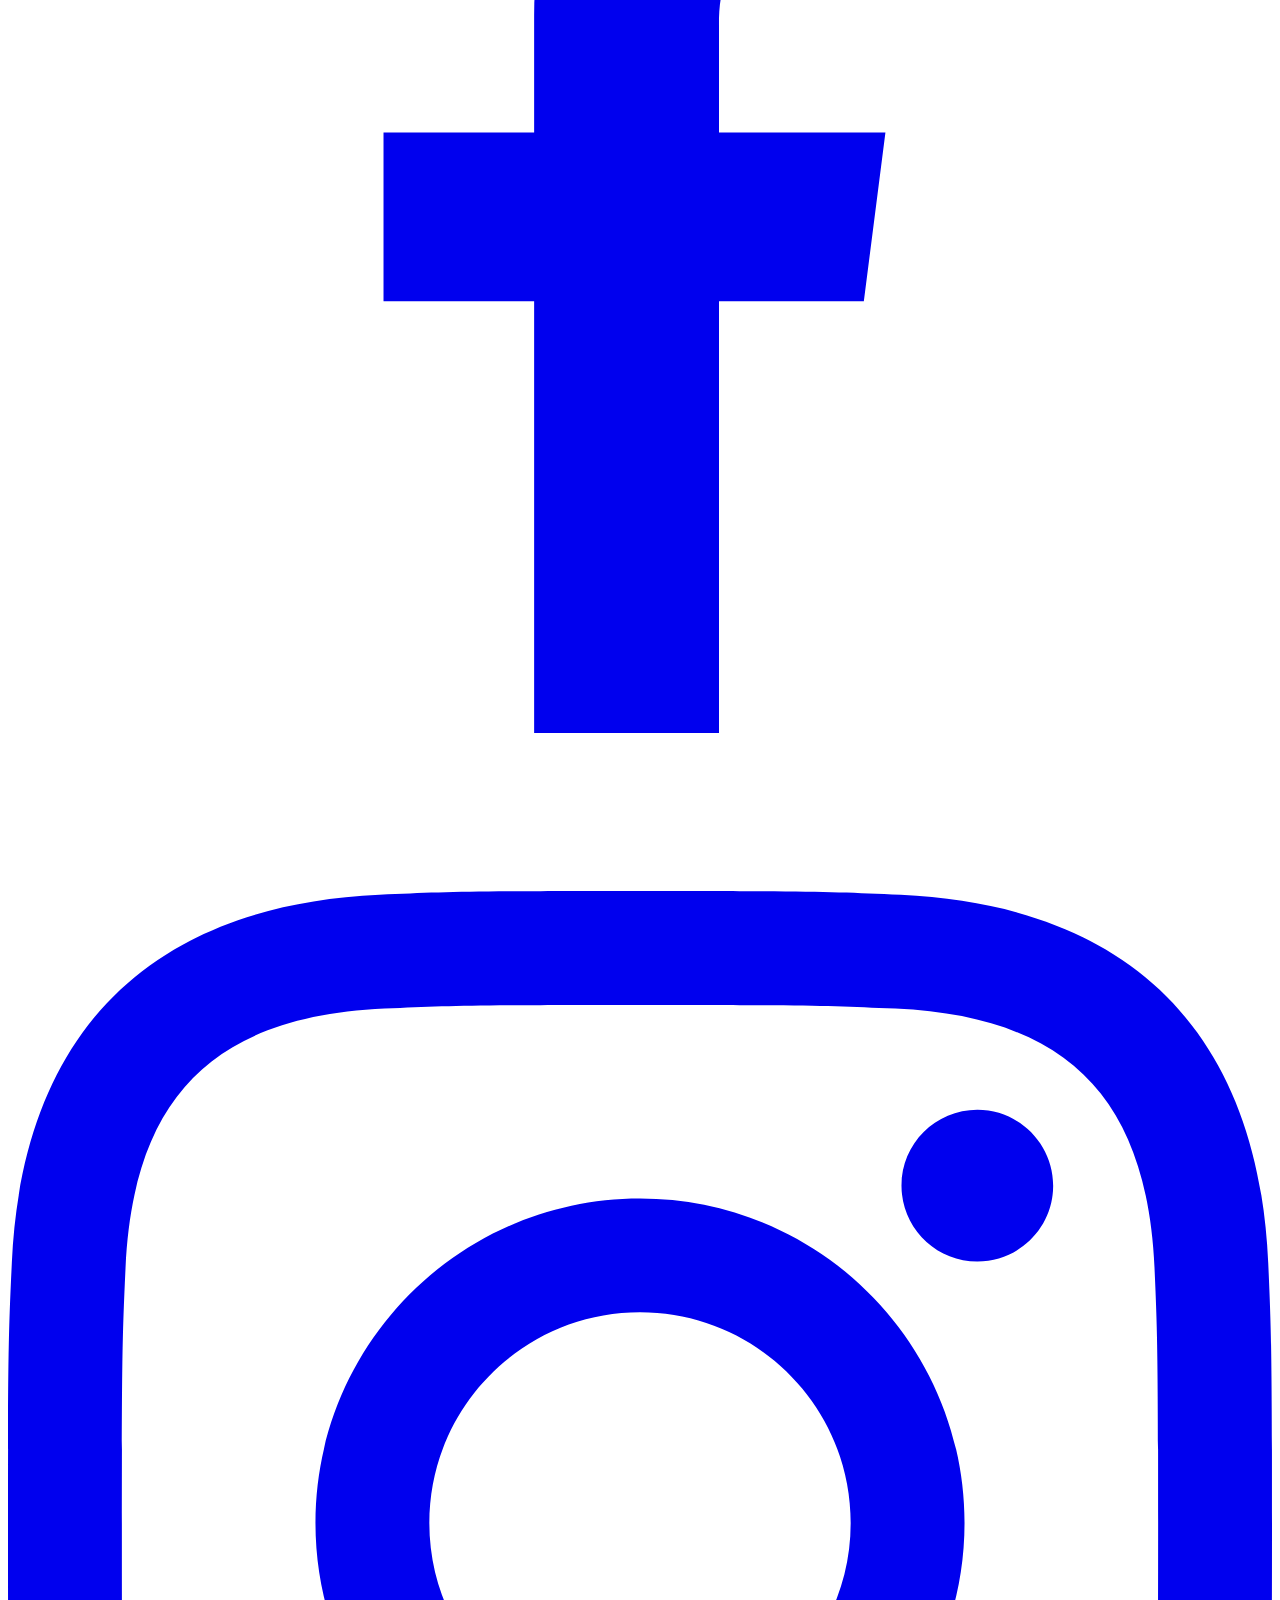
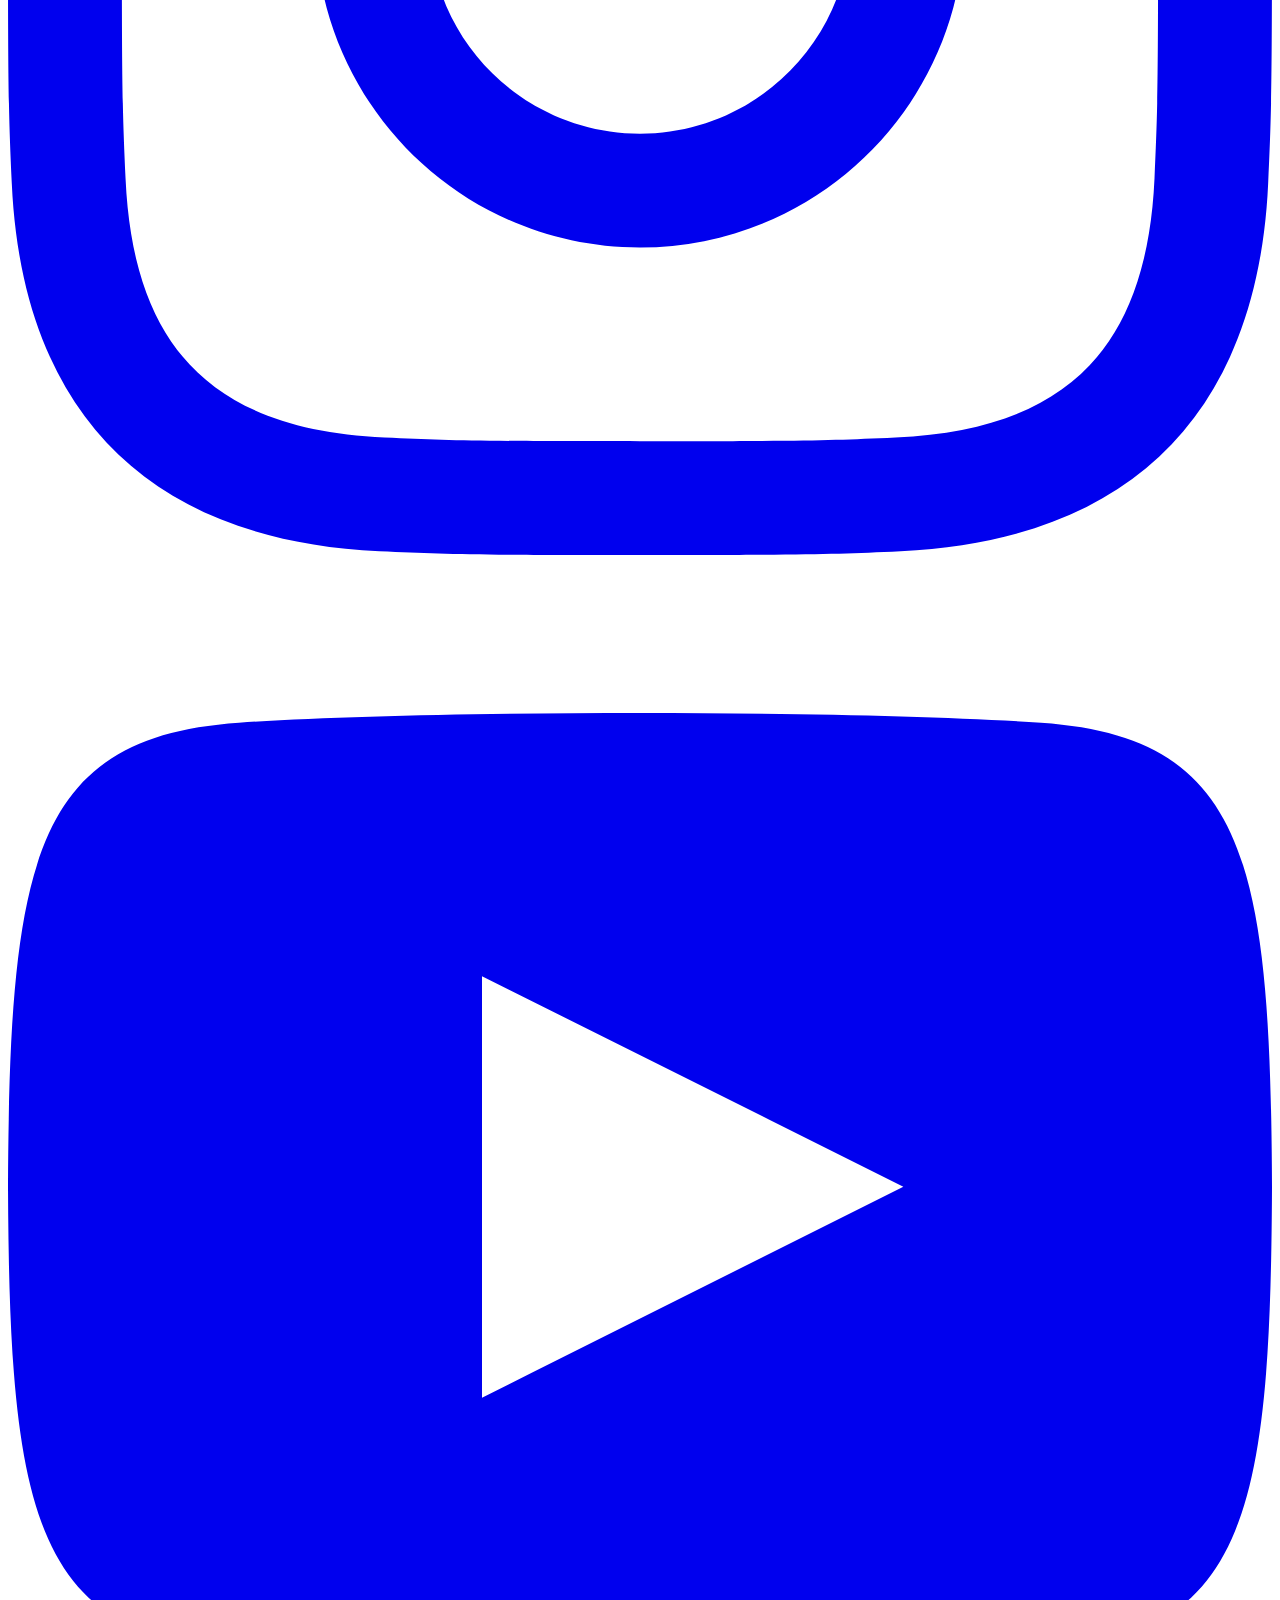
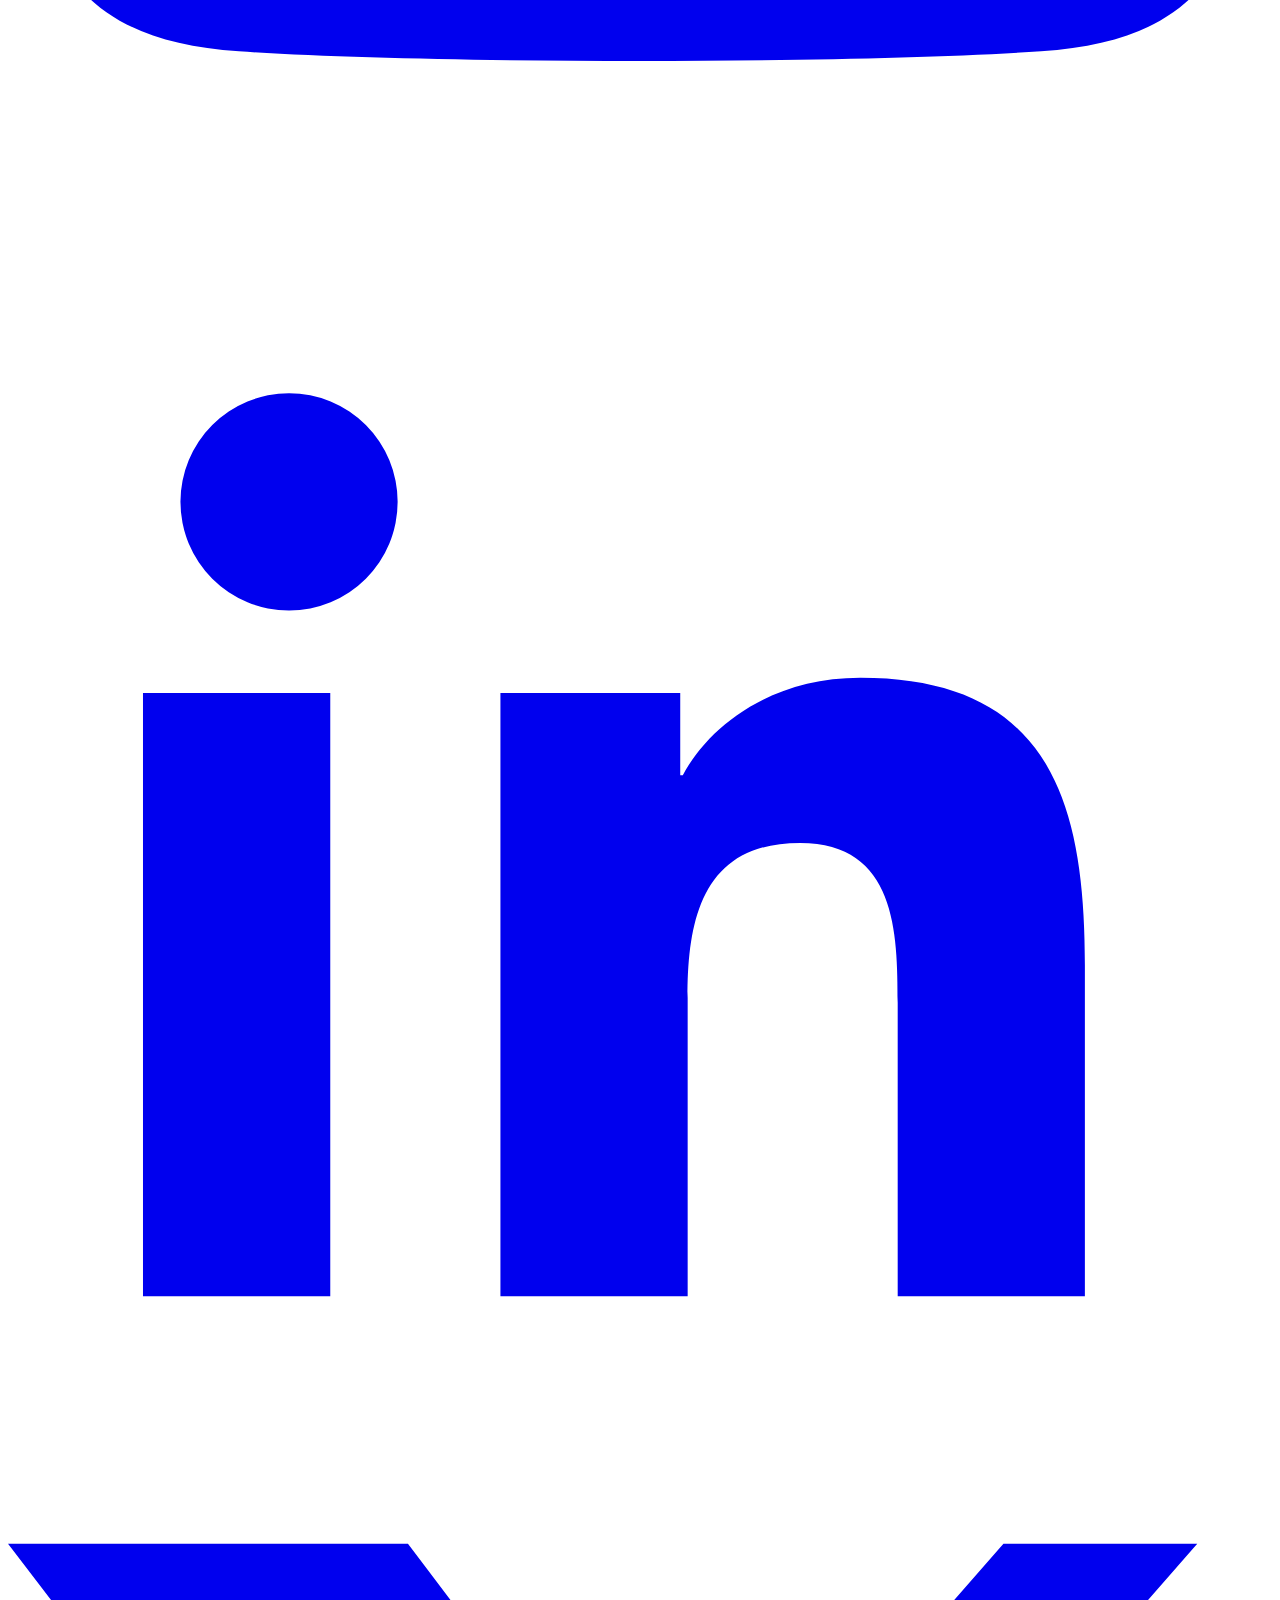
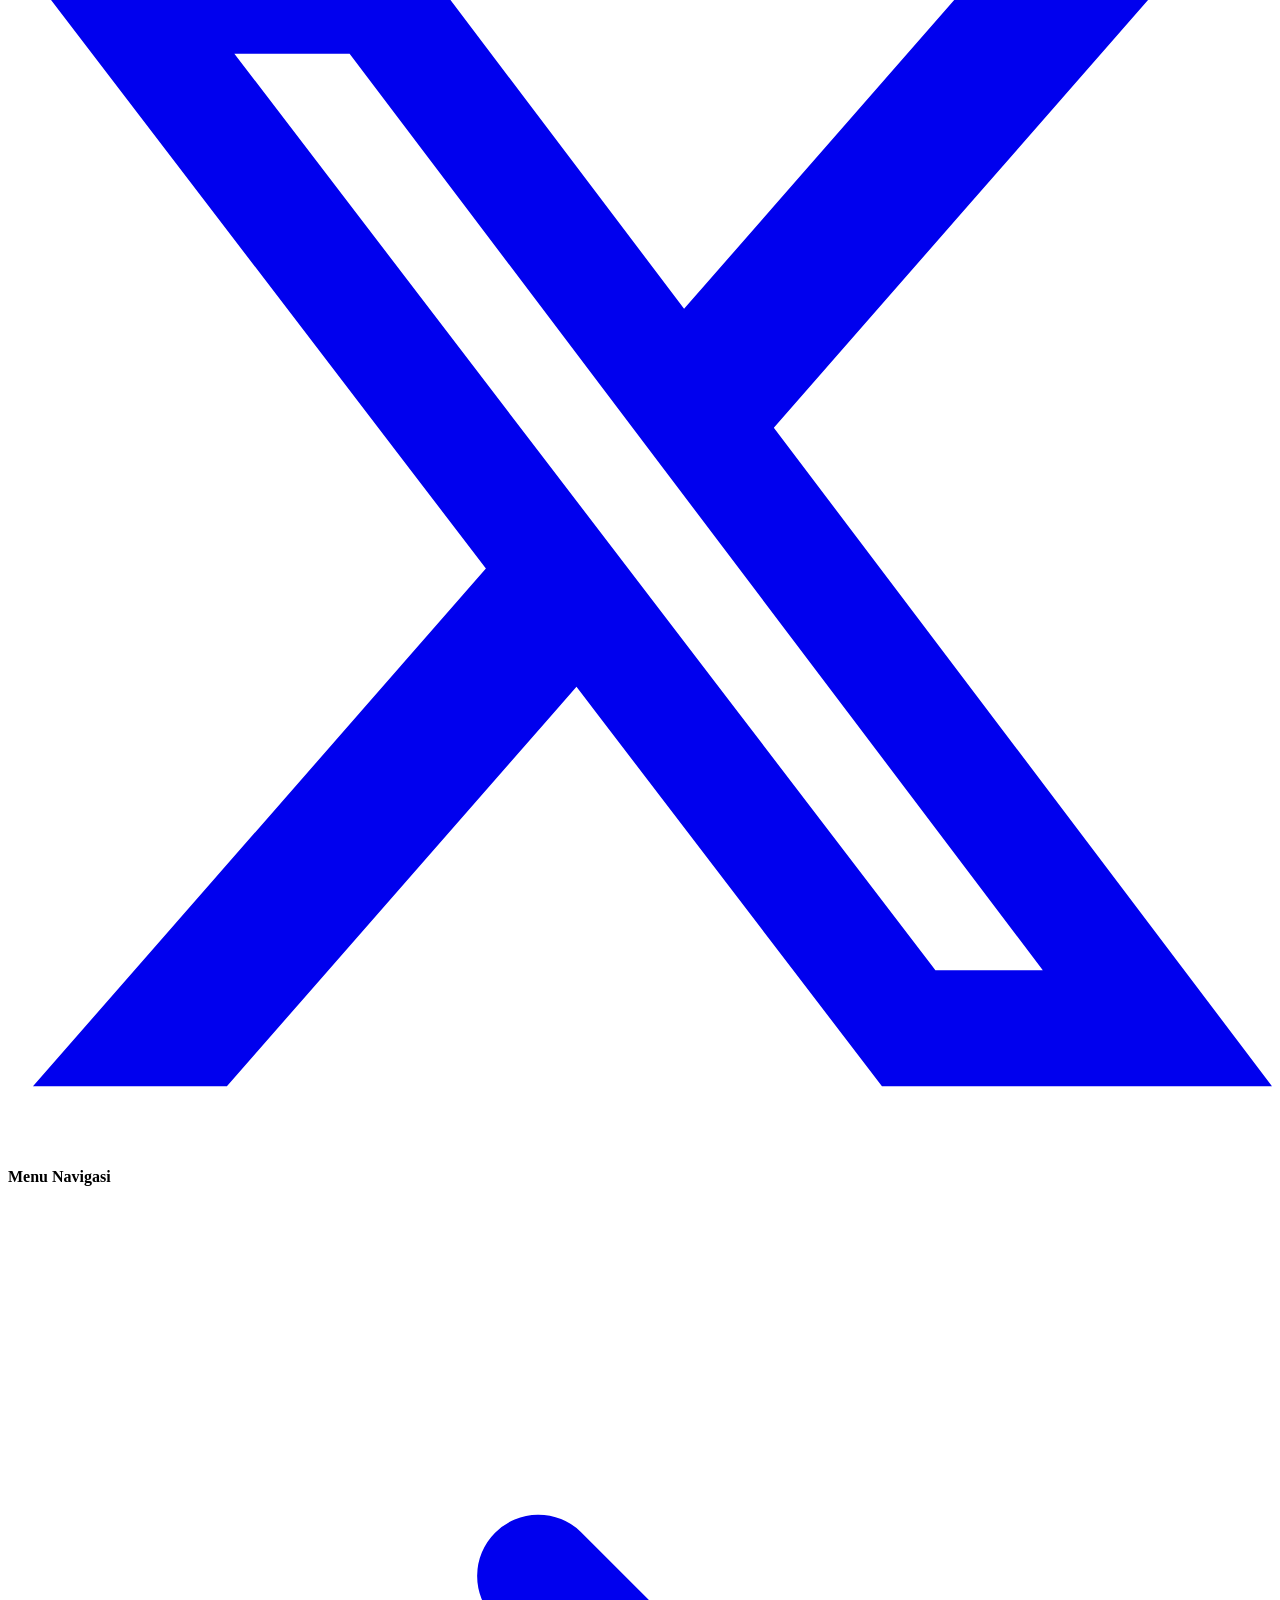
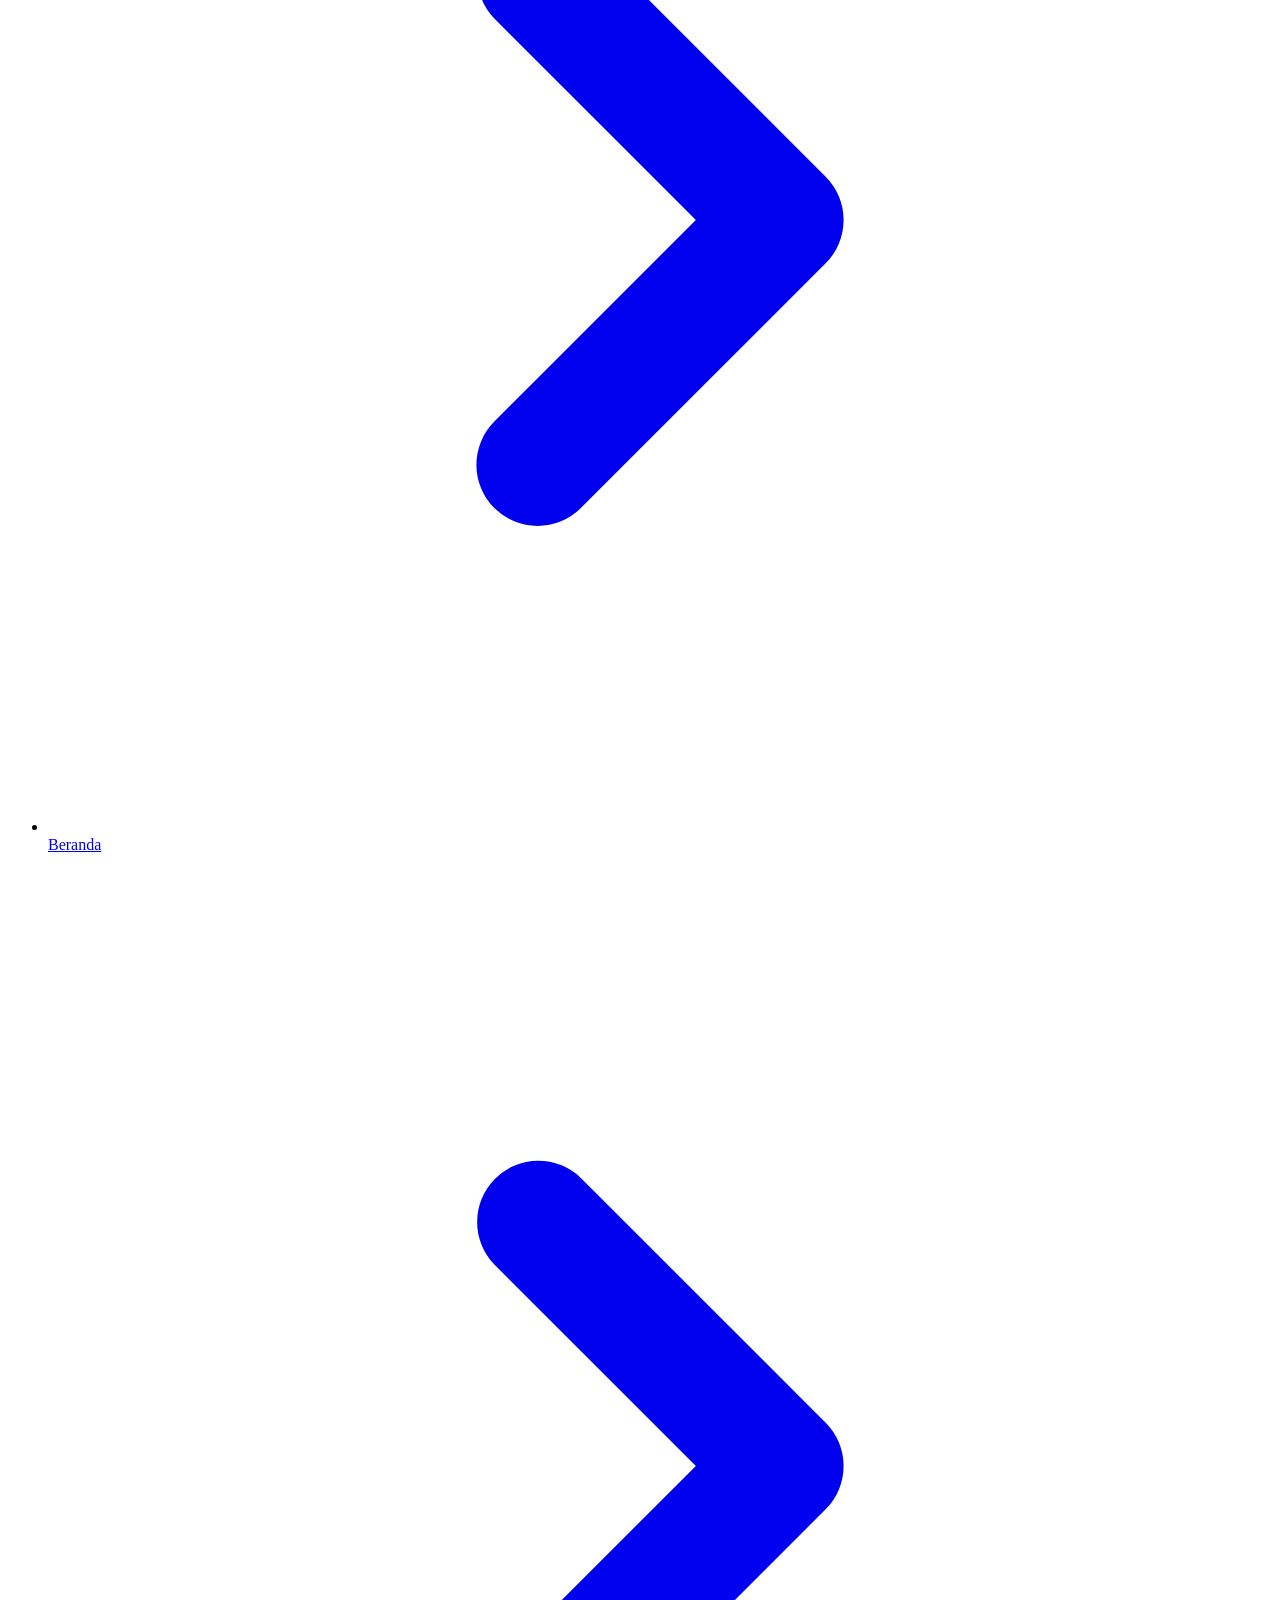
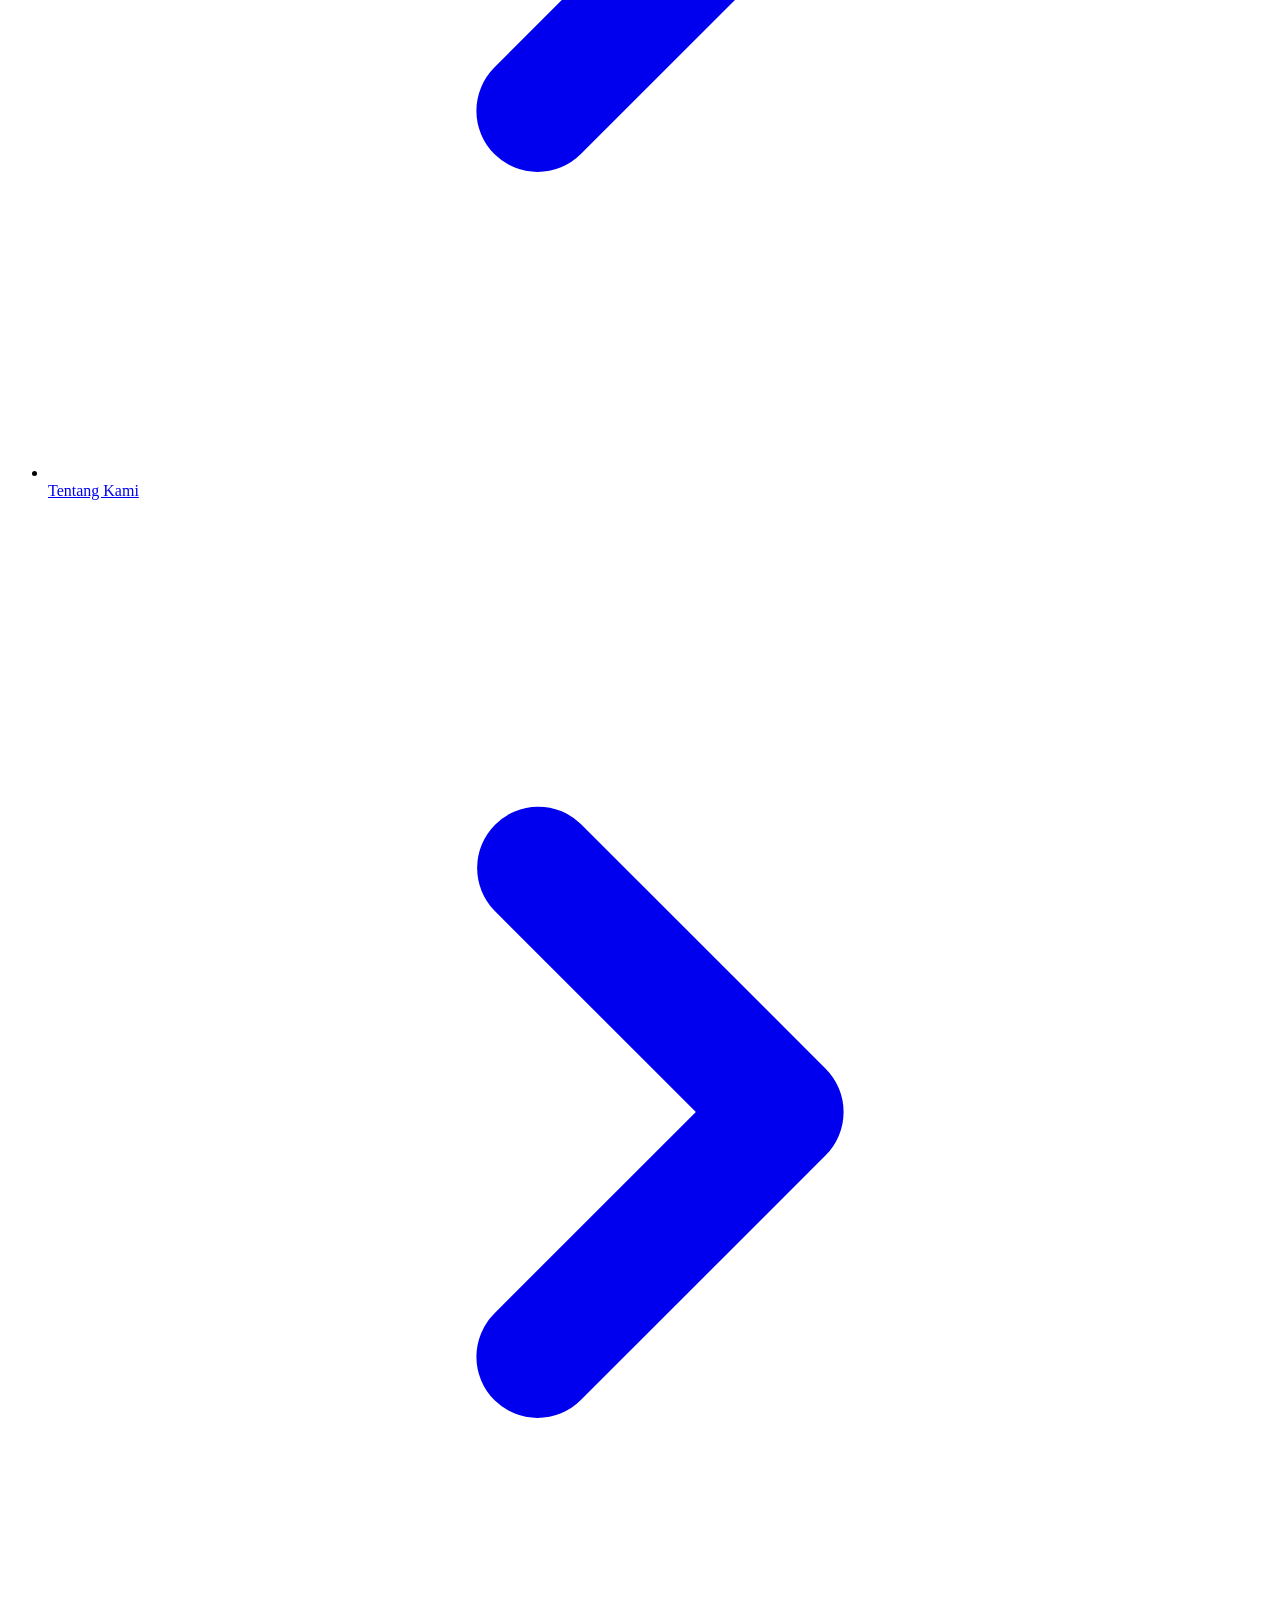
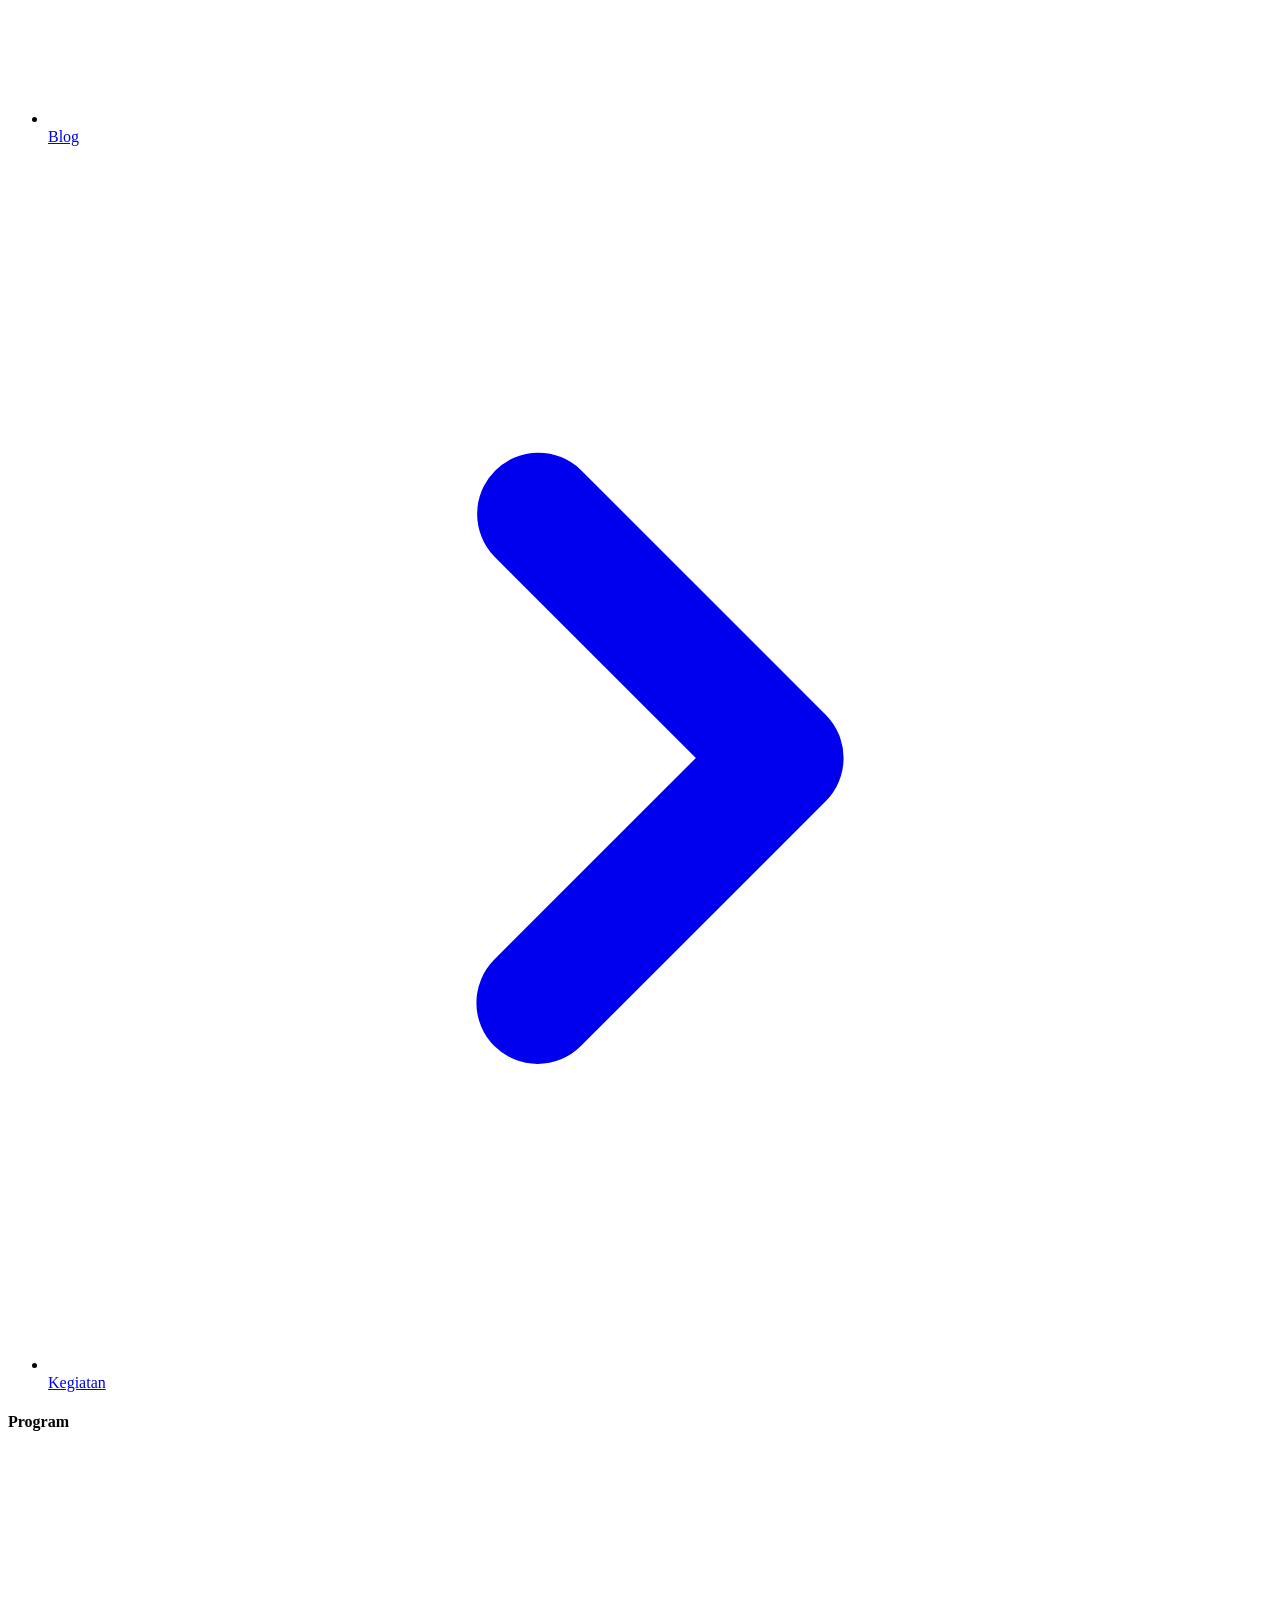
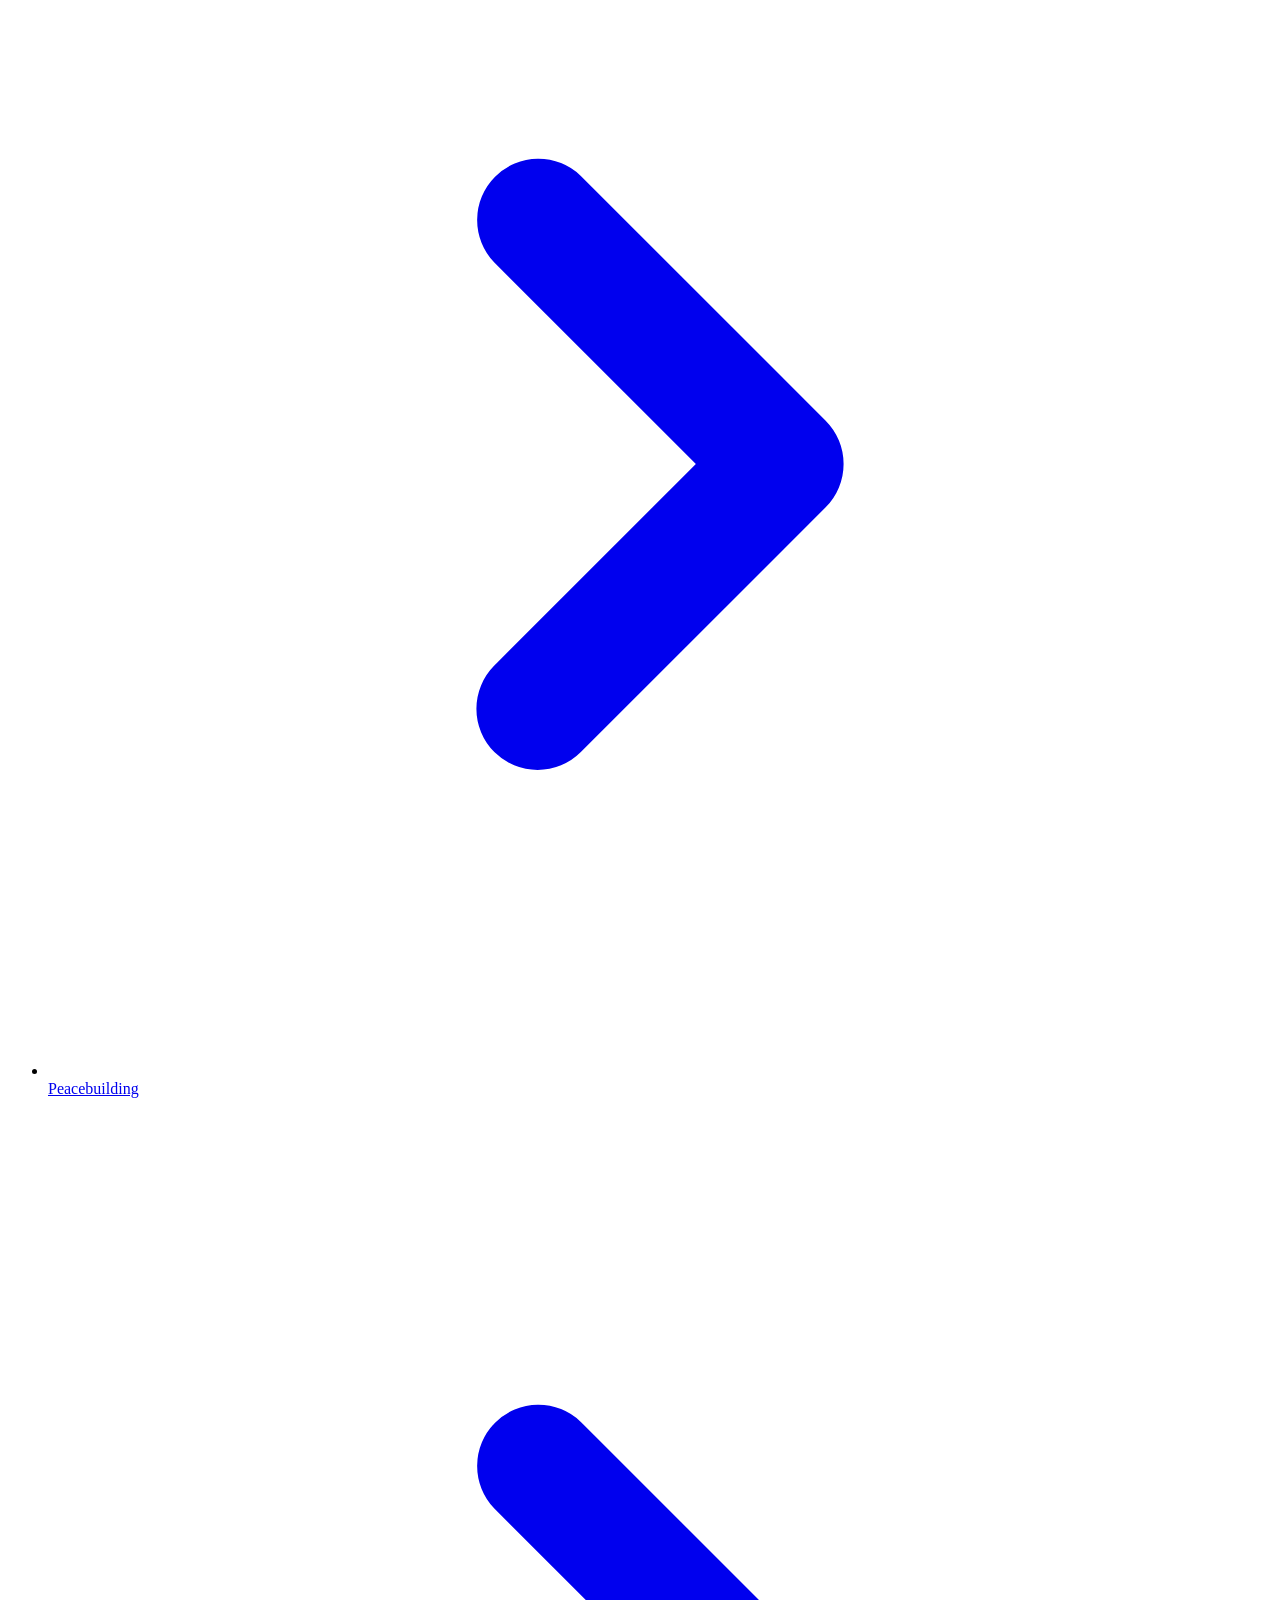
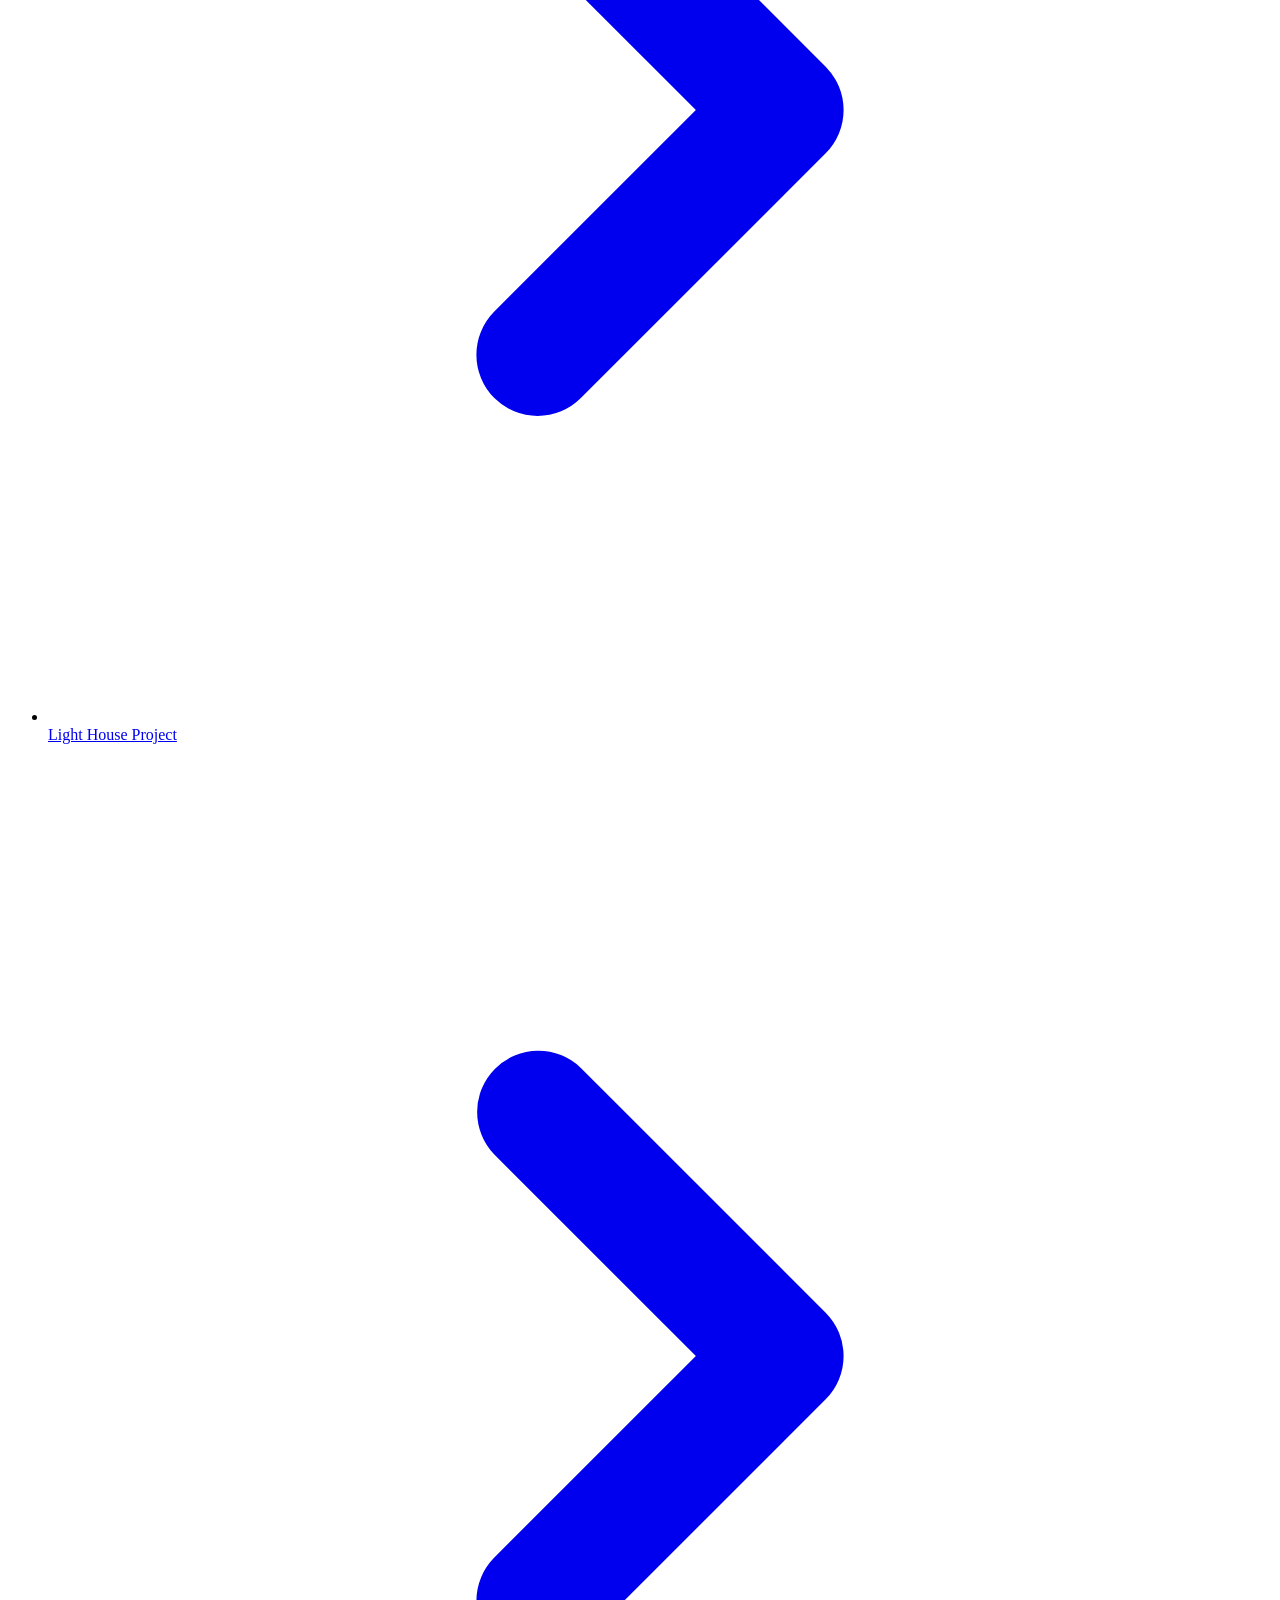
==== commit 1527e284: "Third commit" ====
--- a/components/footer.html
+++ b/components/footer.html
@@ -1,26 +1,29 @@
 <body>
-  <footer class="bg-dark text-white pt-20 pb-10 border-t-8 border-primary relative">
+  <footer class="bg-dark site-footer text-white pt-20 pb-10 border-t-8 border-primary relative">
     <div class="container mx-auto px-4 lg:px-8 max-w-7xl">
       <div class="grid grid-cols-1 md:grid-cols-2 lg:grid-cols-4 gap-12 mb-16">
         
         <!-- Col 1: Tentang -->
         <div>
-          <img src="https://penamasmotivator.org/wp-content/uploads/2025/08/logo-web3.png.webp" alt="Yayasan MPM" class="h-12 mb-6 bg-white p-2 rounded">
+          <img data-site-logo src="/assets/images/logo mpm.webp" alt="Yayasan MPM" class="site-logo site-logo--footer mb-6 object-contain">
           <p class="text-gray-400 mb-6 leading-relaxed">
             Yayasan Motivator Pembangunan Masyarakat bermisi membangun masyarakat berkelanjutan, tangguh terhadap perubahan iklim, dan berkeadilan gender.
           </p>
-          <div class="flex flex-col gap-3">
-            <a href="https://www.facebook.com/share/19dEZZb1UH/" target="_blank" rel="noopener noreferrer" class="inline-flex w-fit items-center gap-3 text-gray-400 hover:text-white transition-colors">
+          <div class="flex flex-row flex-wrap items-center gap-3" aria-label="Media sosial MPM">
+            <a href="https://www.facebook.com/share/19dEZZb1UH/" target="_blank" rel="noopener noreferrer" aria-label="Facebook MPM" title="Facebook" class="inline-flex h-11 w-11 items-center justify-center rounded-full border border-white/15 bg-white/5 text-gray-300 transition-colors hover:bg-white/15 hover:text-white focus-visible:outline focus-visible:outline-2 focus-visible:outline-offset-2 focus-visible:outline-white">
               <svg aria-hidden="true" fill="currentColor" class="h-5 w-5 text-blue-400" viewBox="0 0 24 24"><path d="M13.5 21v-8.2h2.75l.41-3.2H13.5V7.56c0-.93.26-1.56 1.6-1.56h1.7V3.14c-.3-.04-1.34-.14-2.55-.14-2.53 0-4.26 1.54-4.26 4.37V9.6H7.13v3.2h2.86V21h3.51z"/></svg>
-              <span>Penamasmtv</span>
             </a>
-            <a href="https://www.instagram.com/penamasmtv?cplk=eWZhNmZvN3ZsanVn" target="_blank" rel="noopener noreferrer" class="inline-flex w-fit items-center gap-3 text-gray-400 hover:text-white transition-colors">
+            <a href="https://www.instagram.com/penamasmtv?cplk=eWZhNmZvN3ZsanVn" target="_blank" rel="noopener noreferrer" aria-label="Instagram MPM" title="Instagram" class="inline-flex h-11 w-11 items-center justify-center rounded-full border border-white/15 bg-white/5 text-gray-300 transition-colors hover:bg-white/15 hover:text-white focus-visible:outline focus-visible:outline-2 focus-visible:outline-offset-2 focus-visible:outline-white">
               <svg aria-hidden="true" fill="currentColor" class="h-5 w-5 text-pink-400" viewBox="0 0 24 24"><path fill-rule="evenodd" d="M12 2.163c3.204 0 3.584.012 4.85.07 3.252.148 4.771 1.691 4.919 4.919.058 1.265.069 1.645.069 4.849 0 3.205-.012 3.584-.069 4.849-.149 3.225-1.664 4.771-4.919 4.919-1.266.058-1.644.07-4.85.07-3.204 0-3.584-.012-4.849-.07-3.26-.149-4.771-1.699-4.919-4.92-.058-1.265-.07-1.644-.07-4.849 0-3.204.013-3.583.07-4.849.149-3.227 1.664-4.771 4.919-4.919 1.266-.057 1.645-.069 4.849-.069zm0-2.163c-3.259 0-3.667.014-4.947.072-4.358.2-6.78 2.618-6.98 6.98-.059 1.281-.073 1.689-.073 4.948 0 3.259.014 3.668.072 4.948.2 4.358 2.618 6.78 6.98 6.98 1.281.058 1.689.072 4.948.072 3.259 0 3.668-.014 4.948-.072 4.354-.2 6.782-2.618 6.979-6.98.059-1.28.073-1.689.073-4.948 0-3.259-.014-3.667-.072-4.947-.196-4.354-2.617-6.78-6.979-6.98-1.281-.059-1.69-.073-4.949-.073zm0 5.838c-3.403 0-6.162 2.759-6.162 6.162s2.759 6.163 6.162 6.163 6.162-2.759 6.162-6.163c0-3.403-2.759-6.162-6.162-6.162zm0 10.162c-2.209 0-4-1.79-4-4 0-2.209 1.791-4 4-4s4 1.791 4 4c0 2.21-1.791 4-4 4zm6.406-11.845c-.796 0-1.441.645-1.441 1.44s.645 1.44 1.441 1.44c.795 0 1.439-.645 1.439-1.44s-.644-1.44-1.439-1.44z" clip-rule="evenodd"/></svg>
-              <span>penamasmtv</span>
             </a>
-            <a href="https://youtube.com/@penamasmtv?si=Id0U0XbaN6v3ncED" target="_blank" rel="noopener noreferrer" class="inline-flex w-fit items-center gap-3 text-gray-400 hover:text-white transition-colors">
+            <a href="https://youtube.com/@penamasmtv?si=Id0U0XbaN6v3ncED" target="_blank" rel="noopener noreferrer" aria-label="YouTube MPM" title="YouTube" class="inline-flex h-11 w-11 items-center justify-center rounded-full border border-white/15 bg-white/5 text-gray-300 transition-colors hover:bg-white/15 hover:text-white focus-visible:outline focus-visible:outline-2 focus-visible:outline-offset-2 focus-visible:outline-white">
               <svg aria-hidden="true" fill="currentColor" class="h-5 w-5 text-red-400" viewBox="0 0 24 24"><path d="M19.615 3.184c-3.604-.246-11.631-.245-15.23 0-3.897.266-4.356 2.62-4.385 8.816.029 6.185.484 8.549 4.385 8.816 3.6.245 11.626.246 15.23 0 3.897-.266 4.356-2.62 4.385-8.816-.029-6.185-.484-8.549-4.385-8.816zm-10.615 12.816v-8l8 3.993-8 4.007z"/></svg>
-              <span>penamasmtv</span>
+            </a>
+            <a href="https://example.com/replace-with-official-linkedin-profile" target="_blank" rel="noopener noreferrer" aria-label="LinkedIn MPM" title="LinkedIn" class="inline-flex h-11 w-11 items-center justify-center rounded-full border border-white/15 bg-white/5 text-gray-300 transition-colors hover:bg-white/15 hover:text-white focus-visible:outline focus-visible:outline-2 focus-visible:outline-offset-2 focus-visible:outline-white">
+              <svg aria-hidden="true" fill="currentColor" class="h-5 w-5 text-[#0A66C2]" viewBox="0 0 24 24"><path d="M20.447 20.452h-3.554v-5.569c0-1.328-.027-3.037-1.852-3.037-1.853 0-2.136 1.445-2.136 2.939v5.667H9.35V9h3.414v1.561h.049c.476-.9 1.637-1.85 3.37-1.85 3.601 0 4.264 2.369 4.264 5.455v6.286zM5.337 7.433a2.062 2.062 0 110-4.124 2.062 2.062 0 010 4.124zM6.119 9H2.563v11.452h3.556V9z"/></svg>
+            </a>
+            <a href="https://example.com/replace-with-official-x-profile" target="_blank" rel="noopener noreferrer" aria-label="X MPM" title="X" class="inline-flex h-11 w-11 items-center justify-center rounded-full border border-white/15 bg-white/5 text-gray-300 transition-colors hover:bg-white/15 hover:text-white focus-visible:outline focus-visible:outline-2 focus-visible:outline-offset-2 focus-visible:outline-white">
+              <svg aria-hidden="true" fill="currentColor" class="h-5 w-5 text-gray-300" viewBox="0 0 24 24"><path d="M18.901 1.153h3.68l-8.04 9.19L24 22.847h-7.406l-5.8-7.584-6.638 7.584H.474l8.6-9.83L0 1.153h7.594l5.243 6.931zm-1.292 19.49h2.039L6.486 3.24H4.298z"/></svg>
             </a>
           </div>
         </div>
@@ -60,14 +63,14 @@
             </li>
             <li class="flex items-center">
               <svg class="h-6 w-6 text-primary mr-3 flex-shrink-0" fill="none" viewBox="0 0 24 24" stroke="currentColor"><path stroke-linecap="round" stroke-linejoin="round" stroke-width="2" d="M3 5a2 2 0 012-2h3.28a1 1 0 01.948.684l1.498 4.493a1 1 0 01-.502 1.21l-2.257 1.13a11.042 11.042 0 005.516 5.516l1.13-2.257a1 1 0 011.21-.502l4.493 1.498a1 1 0 01.684.949V19a2 2 0 01-2 2h-1C9.716 21 3 14.284 3 6V5z" /></svg>
-              <a href="tel:+628123456789" class="hover:text-white transition-colors">+62 812-3456-7890</a>
+              <a href="tel:+6281343604500" class="hover:text-white transition-colors">+62 813-4360-4500</a>
             </li>
           </ul>
         </div>
       </div>
       
       <div class="border-t border-gray-800 pt-8 mt-8 text-center text-gray-500 text-sm">
-        <p>&copy; 2025 Yayasan Motivator Pembangunan Masyarakat. Hak cipta dilindungi.</p>
+        <p>&copy; 2026 Yayasan Motivator Pembangunan Masyarakat. Hak cipta dilindungi.</p>
       </div>
     </div>
   </footer>
